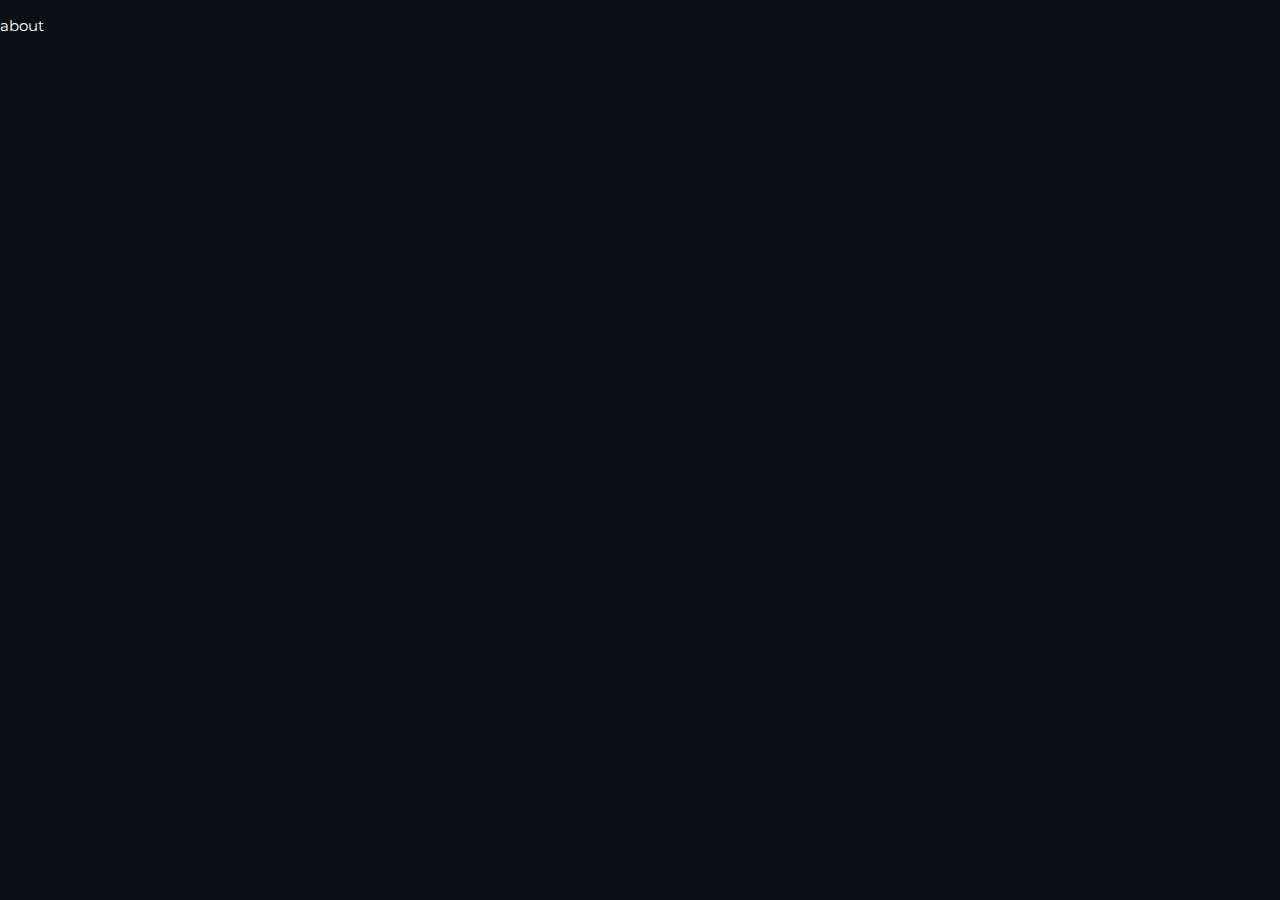
==== about.html @ 71d026ec "4 new webpages" ====
<!DOCTYPE html>
<html>
<head>
<title>Artifice</title>
<meta charset="UTF-8">
<meta name="viewport" content="width=device-width, initial-scale=1">
<link rel="stylesheet" href="web.css">
<link rel="stylesheet" href="https://fonts.googleapis.com/css?family=Montserrat">
<link rel="stylesheet" href="https://cdnjs.cloudflare.com/ajax/libs/font-awesome/4.7.0/css/font-awesome.min.css">
<style>
body, h1,h2,h3,h4,h5,h6 {font-family: "Montserrat", sans-serif}
.row-padding img {margin-bottom: 12px}
/* Add a left margin to the "page content" that matches the width of the sidebar (120px) */
#main {margin-left: 10vw}
/* Remove margins from "page content" on small screens */
@media only screen and (max-width: 600px) {#main {margin-left: 0}}
</style>
</head>

<body class="dark-blue">
    <p>about</p>
</body>
</html>
---- web.css ----
/* W3.CSS 4.15 December 2020 by Jan Egil and Borge Refsnes */
html {
    box-sizing:border-box
}

*, * :before, * :after {
    box-sizing: inherit
}
/* Extract from normalize.css by Nicolas Gallagher and Jonathan Neal git.io/normalize */

html {
    -ms-text-size-adjust: 100%;
    -webkit-text-size-adjust:100%
}

body {
    margin: 0
}

article, aside, details, figcaption, figure, footer, header, main, menu, nav, section {
    display:block
}

summary {
    display: list-item
}

audio, canvas, progress, video {
    display:inline-block
}

progress {
    vertical-align: baseline
}

audio:not([controls]) {
    display: none;
    height:0
}

[hidden], template {
    display: none
}

a {
    background-color:transparent
}

a:active, a:hover {
    outline-width: 0
}

abbr[title] {
    border-bottom: none;
    text-decoration: underline;
    text-decoration: underline dotted
}

b, strong {
    font-weight:bolder
}

dfn {
    font-style:italic
}

mark {
    background: #ff0;
    color: #000
}

small {
    font-size:80%
}

sub, sup {
    font-size: 75%;
    line-height: 0;
    position: relative;
    vertical-align: baseline
}

sub {
    bottom:-0.25em
}

sup {
    top:-0.5em
}

figure {
    margin:1em 40px
}

img {
    border-style: none
}

code, kbd, pre, samp {
    font-family: monospace, monospace;
    font-size:1em
}

hr {
    box-sizing: content-box;
    height: 0;
    overflow: visible
}

button, input, select, textarea, optgroup {
    font: inherit;
    margin:0
}

optgroup {
    font-weight: bold
}

button, input {
    overflow:visible
}

button, select {
    text-transform: none
}

button, [type=button], [type=reset], [type=submit] {
    -webkit-appearance: button
}

button::-moz-focus-inner, [type=button]::-moz-focus-inner, [type=reset]::-moz-focus-inner, [type=submit]::-moz-focus-inner {
    border-style: none;
    padding: 0
}

button:-moz-focusring, [type=button]:-moz-focusring, [type=reset]:-moz-focusring, [type=submit]:-moz-focusring {
    outline: 1px dotted ButtonText
}

fieldset {
    border: 1px solid #c0c0c0;
    margin: 0 2px;
    padding: .35em .625em .75em
}

legend {
    color: inherit;
    display: table;
    max-width: 100%;
    padding: 0;
    white-space:normal
}

textarea {
    overflow: auto
}

[type=checkbox], [type=radio] {
    padding: 0
}

[type=number]::-webkit-inner-spin-button, [type=number]::-webkit-outer-spin-button {
    height: auto
}

[type=search] {
    -webkit-appearance: textfield;
    outline-offset: -2px
}

[type=search]::-webkit-search-decoration {
    -webkit-appearance: none
}

::-webkit-file-upload-button {
    -webkit-appearance: button;
    font: inherit
}
/* End extract */

html, body {
    font-family: Verdana, sans-serif;
    font-size: 15px;
    line-height:1.5
}

html {
    overflow-x: hidden
}

h1 {
    font-size:36px
}

h2 {
    font-size:30px
}

h3 {
    font-size:24px
}

h4 {
    font-size:20px
}

h5 {
    font-size:18px
}

h6 {
    font-size: 16px
}

.serif {
    font-family:serif
}

.sans-serif {
    font-family:sans-serif
}

.cursive {
    font-family:cursive
}

.monospace {
    font-family: monospace
}

h1, h2, h3, h4, h5, h6 {
    font-family: "Segoe UI", Arial, sans-serif;
    font-weight: 400;
    margin:10px 0
}

.wide {
    letter-spacing: 4px
}

hr {
    border: 0;
    border-top: 1px solid #eee;
    margin: 20px 0
}

.image {
    max-width: 100%;
    height:auto
}

img {
    vertical-align:middle
}

a {
    color: inherit
}

.table, .table-all {
    border-collapse: collapse;
    border-spacing: 0;
    width: 100%;
    display:table
}

.table-all {
    border: 1px solid #ccc
}

.bordered tr, .table-all tr {
    border-bottom:1px solid #ddd
}

.striped tbody tr:nth-child(even) {
    background-color: #f1f1f1
}

.table-all tr:nth-child(odd) {
    background-color:#fff
}

.table-all tr:nth-child(even) {
    background-color: #f1f1f1
}

.hoverable tbody tr:hover, .ul.hoverable li:hover {
    background-color:#ccc
}

.centered tr th, .centered tr td {
    text-align: center
}

.table td, .table th, .table-all td, .table-all th {
    padding: 8px 8px;
    display: table-cell;
    text-align: left;
    vertical-align: top
}

.table th:first-child, .table td:first-child, .table-all th:first-child, .table-all td:first-child {
    padding-left: 16px
}

.btn, .button {
    border: none;
    display: inline-block;
    padding: 8px 16px;
    vertical-align: middle;
    overflow: hidden;
    text-decoration: none;
    color: inherit;
    background-color: inherit;
    text-align: center;
    cursor: pointer;
    white-space: nowrap
}

.btn:hover {
    box-shadow: 0 8px 16px 0 rgba(0, 0, 0, 0.2), 0 6px 20px 0 rgba(0, 0, 0, 0.19)
}

.btn, .button {
    -webkit-touch-callout: none;
    -webkit-user-select: none;
    -khtml-user-select: none;
    -moz-user-select: none;
    -ms-user-select: none;
    user-select: none
}

.disabled, .btn:disabled, .button:disabled {
    cursor: not-allowed;
    opacity:0.3
}

.disabled *, :disabled * {
    pointer-events: none
}

.btn.disabled:hover, .btn:disabled:hover {
    box-shadow: none
}

.badge, .tag {
    background-color: #000;
    color: #fff;
    display: inline-block;
    padding-left: 8px;
    padding-right: 8px;
    text-align:center
}

.badge {
    border-radius: 50%
}

.ul {
    list-style-type: none;
    padding: 0;
    margin:0
}

.ul li {
    padding: 8px 16px;
    border-bottom:1px solid #ddd
}

.ul li:last-child {
    border-bottom: none
}

.tooltip, .display-container {
    position:relative
}

.tooltip .text {
    display:none
}

.tooltip:hover .text {
    display: inline-block
}

.ripple:active {
    opacity:0.5
}

.ripple {
    transition: opacity 0s
}

.input {
    padding: 8px;
    display: block;
    border: none;
    border-bottom: 1px solid #ccc;
    width: 100%
}

.select {
    padding: 9px 0;
    width: 100%;
    border: none;
    border-bottom: 1px solid #ccc
}

.dropdown-click, .dropdown-hover {
    position: relative;
    display: inline-block;
    cursor: pointer
}

.dropdown-hover:hover .dropdown-content {
    display: block
}

.dropdown-hover:first-child, .dropdown-click:hover {
    background-color: #ccc;
    color: #000
}

.dropdown-hover:hover > .button:first-child, .dropdown-click:hover > .button:first-child {
    background-color: #ccc;
    color: #000
}

.dropdown-content {
    cursor: auto;
    color: #000;
    background-color: #fff;
    display: none;
    position: absolute;
    min-width: 160px;
    margin: 0;
    padding: 0;
    z-index: 1
}

.check, .radio {
    width: 24px;
    height: 24px;
    position: relative;
    top: 6px
}

.sidebar {
    height: 100%;
    width: 10%;
    background-color: #222;
    position: fixed !important;
    z-index: 1;
    overflow: hidden;
}

.bar-block .dropdown-hover, .bar-block .dropdown-click {
    width: 100%
}

.bar-block .dropdown-hover .dropdown-content, .bar-block .dropdown-click .dropdown-content {
    min-width: 100%
}

.bar-block .dropdown-hover .button, .bar-block .dropdown-click .button {
    width: 100%;
    text-align: left;
    padding: 0px 16px
}

.main, #main {
    transition: margin-left .4s
}

.modal {
    z-index: 3;
    display: none;
    padding-top: 100px;
    position: fixed;
    left: 0;
    top: 0;
    width: 100%;
    height: 100%;
    overflow: auto;
    background-color: rgb(0, 0, 0);
    background-color: rgba(0, 0, 0, 0.4)
}

.modal-content {
    margin: auto;
    background-color: #fff;
    position: relative;
    padding: 0;
    outline: 0;
    width: 600px
}

.bar {
    width: 100%;
    overflow:hidden
}

.center .bar {
    display: inline-block;
    width: auto
}

.bar .bar-item {
    padding: 8px 16px;
    float: left;
    width: auto;
    border: none;
    display: block;
    outline: 0
}

.bar .dropdown-hover, .bar .dropdown-click {
    position: static;
    float: left
}

.bar .button {
    white-space: normal
}

.bar-block .bar-item {
    width: 100%;
    display: block;
    padding: 0px 16px;
    text-align: left;
    border: none;
    white-space: normal;
    float: none;
    outline: 0
}

.bar-block.center .bar-item {
    text-align:center
}

.block {
    display: block;
    width: 100%
}

.responsive {
    display: block;
    overflow-x: auto
}

.container:after, .container:before, .panel:after, .panel:before, .row:after, .row:before, .row-padding:after, .row-padding:before, .cell-row:before, .cell-row:after, .clear:after, .clear:before, .bar:before, .bar:after {
    content: "";
    display: table;
    clear: both
}

.col, .half, .third, .twothird, .threequarter, .quarter {
    float: left;
    width: 100%
}

.col.s1 {
    width:8.33333%
}

.col.s2 {
    width:16.66666%
}

.col.s3 {
    width:24.99999%
}

.col.s4 {
    width: 33.33333%
}

.col.s5 {
    width:41.66666%
}

.col.s6 {
    width:49.99999%
}

.col.s7 {
    width:58.33333%
}

.col.s8 {
    width: 66.66666%
}

.col.s9 {
    width:74.99999%
}

.col.s10 {
    width:83.33333%
}

.col.s11 {
    width:91.66666%
}

.col.s12 {
    width: 99.99999%
}

@media (min-width: 601px) {
    .col.m1 {
        width:8.33333%
    }

    .col.m2 {
        width:16.66666%
    }

    .col.m3, .quarter {
        width:24.99999%
    }

    .col.m4, .third {
        width: 33.33333%
    }

    .col.m5 {
        width:41.66666%
    }

    .col.m6, .half {
        width:49.99999%
    }

    .col.m7 {
        width:58.33333%
    }

    .col.m8, .twothird {
        width: 66.66666%
    }

    .col.m9, .threequarter {
        width:74.99999%
    }

    .col.m10 {
        width:83.33333%
    }

    .col.m11 {
        width:91.66666%
    }

    .col.m12 {
        width: 99.99999%
    }
}

@media (min-width: 993px) {
    .col.l1 {
        width:8.33333%
    }

    .col.l2 {
        width:16.66666%
    }

    .col.l3 {
        width:24.99999%
    }

    .col.l4 {
        width: 33.33333%
    }

    .col.l5 {
        width:41.66666%
    }

    .col.l6 {
        width:49.99999%
    }

    .col.l7 {
        width:58.33333%
    }

    .col.l8 {
        width: 66.66666%
    }

    .col.l9 {
        width:74.99999%
    }

    .col.l10 {
        width:83.33333%
    }

    .col.l11 {
        width:91.66666%
    }

    .col.l12 {
        width: 99.99999%
    }
}

.rest {
    overflow:hidden
}

.stretch {
    margin-left: -16px;
    margin-right: -16px
}

.content, .auto {
    margin-left: auto;
    margin-right:auto
}

.content {
    max-width:980px
}

.auto {
    max-width: 1140px
}

.cell-row {
    display: table;
    width:100%
}

.cell {
    display: table-cell
}

.cell-top {
    vertical-align:top
}

.cell-middle {
    vertical-align:middle
}

.cell-bottom {
    vertical-align: bottom
}

.hide {
    display:none !important
}

.show-block, .show {
    display:block !important
}

.show-inline-block {
    display: inline-block !important
}

@media (max-width: 1205px) {
    .auto {
        max-width: 95%
    }
}

@media (max-width: 600px) {
    .modal-content {
        margin: 0 10px;
        width:auto !important
    }

    .modal {
        padding-top: 30px
    }

    .dropdown-hover.mobile .dropdown-content, .dropdown-click.mobile .dropdown-content {
        position: relative
    }

    .hide-small {
        display:none !important
    }

    .mobile {
        display: block;
        width:100% !important
    }

    .bar-item.mobile, .dropdown-hover.mobile, .dropdown-click.mobile {
        text-align: center
    }

    .dropdown-hover.mobile, .dropdown-hover.mobile .btn, .dropdown-hover.mobile .button, .dropdown-click.mobile, .dropdown-click.mobile .btn, .dropdown-click.mobile .button {
        width: 100%
    }
}

@media (max-width: 768px) {
    .modal-content {
        width:500px
    }

    .modal {
        padding-top: 50px
    }
}

@media (min-width: 993px) {
    .modal-content {
        width:900px
    }

    .hide-large {
        display:none !important
    }

    .sidebar.collapse {
        display: block !important
    }
}

@media (max-width: 992px) and(min-width: 601px) {
    .hide-medium {
        display: none !important
    }
}

@media (max-width: 992px) {
    .sidebar.collapse {
        display:none
    }

    .main {
        margin-left: 0;
        margin-right:0
    }

    .auto {
        max-width: 100%
    }
}

.top, .bottom {
    position: fixed;
    width: 100%;
    z-index:1
}

.top {
    top:0
}

.bottom {
    bottom: 0
}

.overlay {
    position: fixed;
    display: none;
    width: 100%;
    height: 100%;
    top: 0;
    left: 0;
    right: 0;
    bottom: 0;
    background-color: rgba(0, 0, 0, 0.5);
    z-index: 2
}

.display-topleft {
    position: absolute;
    left: 0;
    top:0
}

.display-topright {
    position: absolute;
    right: 0;
    top: 0
}

.display-bottomleft {
    position: absolute;
    left: 0;
    bottom:0
}

.display-bottomright {
    position: absolute;
    right: 0;
    bottom: 0
}

.display-middle {
    position: absolute;
    top: 50%;
    left: 50%;
    transform: translate(-50%, -50%);
    -ms-transform: translate(-50%, -50%)
}

.display-left {
    position: absolute;
    top: 50%;
    left: 0%;
    transform: translate(0%, -50%);
    -ms-transform: translate(-0%, -50%)
}

.display-right {
    position: absolute;
    top: 50%;
    right: 0%;
    transform: translate(0%, -50%);
    -ms-transform: translate(0%, -50%)
}

.display-topmiddle {
    position: absolute;
    left: 50%;
    top: 0;
    transform: translate(-50%, 0%);
    -ms-transform: translate(-50%, 0%)
}

.display-bottommiddle {
    position: absolute;
    left: 50%;
    bottom: 0;
    transform: translate(-50%, 0%);
    -ms-transform: translate(-50%, 0%)
}

.display-container:hover .display-hover {
    display:block
}

.display-container:hover span.display-hover {
    display:inline-block
}

.display-hover {
    display: none
}

.display-position {
    position: absolute
}

.circle {
    border-radius: 50%
}

.round-small {
    border-radius:2px
}

.round, .round-medium {
    border-radius:4px
}

.round-large {
    border-radius:8px
}

.round-xlarge {
    border-radius:16px
}

.round-xxlarge {
    border-radius: 32px
}

.row-padding, .row-padding > .half, .row-padding > .third, .row-padding > .twothird, .row-padding > .threequarter, .row-padding > .quarter, .row-padding > .col {
    padding: 0 8px
}

.container, .panel {
    padding:0.01em 0px
}

.panel {
    margin-top: 16px;
    margin-bottom: 16px
}

.code, .codespan {
    font-family: Consolas, "courier new";
    font-size: 16px
}

.code {
    width: auto;
    background-color: #fff;
    padding: 8px 12px;
    border-left: 4px solid #4CAF50;
    word-wrap: break-word
}

.codespan {
    color: crimson;
    background-color: #f1f1f1;
    padding-left: 4px;
    padding-right: 4px;
    font-size: 110%
}

.card, .card-2 {
    box-shadow: 0 2px 5px 0 rgba(0, 0, 0, 0.16), 0 2px 10px 0 rgba(0, 0, 0, 0.12)
}

.card-4, .hover-shadow:hover {
    box-shadow: 0 4px 10px 0 rgba(0, 0, 0, 0.2), 0 4px 20px 0 rgba(0, 0, 0, 0.19)
}

.spin {
    animation:w3-spin 2s infinite linear
}

@keyframes w3-spin {
    0% {
        transform:rotate(0deg)
    }

    100% {
        transform: rotate(359deg)
    }
}

.animate-fading {
    animation:fading 10s infinite
}

@keyframes fading {
    0% {
        opacity:0
    }

    50% {
        opacity:1
    }

    100% {
        opacity: 0
    }
}

.animate-opacity {
    animation:opac 0.8s
}

@keyframes opac {
    from {
        opacity:0
    }

    to {
        opacity: 1
    }
}

.animate-top {
    position: relative;
    animation:animatetop 0.4s
}

@keyframes animatetop {
    from {
        top: -300px;
        opacity:0
    }

    to {
        top: 0;
        opacity: 1
    }
}

.animate-left {
    position: relative;
    animation:animateleft 0.4s
}

@keyframes animateleft {
    from {
        left: -300px;
        opacity:0
    }

    to {
        left: 0;
        opacity: 1
    }
}

.animate-right {
    position: relative;
    animation:animateright 0.4s
}

@keyframes animateright {
    from {
        right: -300px;
        opacity:0
    }

    to {
        right: 0;
        opacity: 1
    }
}

.animate-bottom {
    position: relative;
    animation:animatebottom 0.4s
}

@keyframes animatebottom {
    from {
        bottom: -300px;
        opacity:0
    }

    to {
        bottom: 0;
        opacity: 1
    }
}

.animate-zoom {
    animation:animatezoom 0.6s
}

@keyframes animatezoom {
    from {
        transform:scale(0)
    }

    to {
        transform: scale(1)
    }
}

.animate-input {
    transition:width 0.4s ease-in-out
}

.animate-input:focus {
    width: 100% !important
}

.opacity, .hover-opacity:hover {
    opacity:0.60
}

.opacity-off, .hover-opacity-off:hover {
    opacity: 1
}

.opacity-max {
    opacity:0.25
}

.opacity-min {
    opacity: 0.75
}

.greyscale-max, .grayscale-max, .hover-greyscale:hover, .hover-grayscale:hover {
    filter: grayscale(100%)
}

.greyscale, .grayscale {
    filter:grayscale(75%)
}

.greyscale-min, .grayscale-min {
    filter: grayscale(50%)
}

.sepia {
    filter:sepia(75%)
}

.sepia-max, .hover-sepia:hover {
    filter:sepia(100%)
}

.sepia-min {
    filter: sepia(50%)
}

.tiny {
    font-size:10px !important
}

.small {
    font-size:12px !important
}

.medium {
    font-size:15px !important
}

.large {
    font-size: 18px !important
}

.xlarge {
    font-size:24px !important
}

.xxlarge {
    font-size:36px !important
}

.xxxlarge {
    font-size:48px !important
}

.jumbo {
    font-size: 9vw !important;
}

.left-align {
    text-align:left !important
}

.right-align {
    text-align:right !important
}

.justify {
    text-align:justify !important
}

.center {
    text-align: center !important
}

.border-0 {
    border:0 !important
}

.border {
    border: 1px solid #ccc !important
}

.border-top {
    border-top:1px solid #ccc !important
}

.border-bottom {
    border-bottom: 1px solid #ccc !important
}

.border-left {
    border-left:1px solid #ccc !important
}

.border-right {
    border-right: 1px solid #ccc !important
}

.topbar {
    border-top:6px solid #ccc !important
}

.bottombar {
    border-bottom: 6px solid #ccc !important
}

.leftbar {
    border-left:6px solid #ccc !important
}

.rightbar {
    border-right: 6px solid #ccc !important
}

.section, .code {
    margin-top: 16px !important;
    margin-bottom: 16px !important
}

.margin {
    margin:16px !important
}

.margin-top {
    margin-top:16px !important
}

.margin-bottom {
    margin-bottom: 16px !important
}

.margin-left {
    margin-left:16px !important
}

.margin-right {
    margin-right: 16px !important
}

.padding-small {
    padding:4px 8px !important
}

.padding {
    padding:8px 16px !important
}

.padding-large {
    padding: 12px 24px !important
}

.padding-16 {
    padding-top: 16px !important;
    padding-bottom:16px !important
}

.padding-24 {
    padding-top: 24px !important;
    padding-bottom: 24px !important
}

.padding-32 {
    padding-top: 32px !important;
    padding-bottom:32px !important
}

.padding-48 {
    padding-top: 48px !important;
    padding-bottom: 48px !important
}

.padding-64 {
    padding-top: 64px !important;
    padding-bottom: 64px !important
}

.padding-top-64 {
    padding-top:64px !important
}

.padding-top-48 {
    padding-top: 48px !important
}

.padding-top-32 {
    padding-top:32px !important
}

.padding-top-24 {
    padding-top: 24px !important
}

.left {
    float:left !important
}

.right {
    float: right !important
}

.button:hover {
    color: #000 !important;
    background-color: #ccc !important
}

.transparent, .hover-none:hover {
    background-color: transparent !important
}

.hover-none:hover {
    box-shadow: none !important
}
/* Colors */

.amber, .hover-amber:hover {
    color: #000 !important;
    background-color: #ffc107 !important
}

.aqua, .hover-aqua:hover {
    color: #000 !important;
    background-color: #00ffff !important
}

.blue, .hover-blue:hover {
    color: #fff !important;
    background-color: #2196F3 !important
}

.light-blue, .hover-light-blue:hover {
    color: #000 !important;
    background-color: #87CEEB !important
}

.brown, .hover-brown:hover {
    color: #fff !important;
    background-color: #795548 !important
}

.cyan, .hover-cyan:hover {
    color: #000 !important;
    background-color: #00bcd4 !important
}

.blue-grey, .hover-blue-grey:hover, .blue-gray, .hover-blue-gray:hover {
    color: #fff !important;
    background-color: #607d8b !important
}

.green, .hover-green:hover {
    color: #fff !important;
    background-color: #4CAF50 !important
}

.light-green, .hover-light-green:hover {
    color: #000 !important;
    background-color: #8bc34a !important
}

.indigo, .hover-indigo:hover {
    color: #fff !important;
    background-color: #3f51b5 !important
}

.khaki, .hover-khaki:hover {
    color: #000 !important;
    background-color: #f0e68c !important
}

.lime, .hover-lime:hover {
    color: #000 !important;
    background-color: #cddc39 !important
}

.orange, .hover-orange:hover {
    color: #000 !important;
    background-color: #ff9800 !important
}

.deep-orange, .hover-deep-orange:hover {
    color: #fff !important;
    background-color: #ff5722 !important
}

.pink, .hover-pink:hover {
    color: #fff !important;
    background-color: #e91e63 !important
}

.purple, .hover-purple:hover {
    color: #fff !important;
    background-color: #9c27b0 !important
}

.deep-purple, .hover-deep-purple:hover {
    color: #fff !important;
    background-color: #673ab7 !important
}

.red, .hover-red:hover {
    color: #fff !important;
    background-color: #f44336 !important
}

.sand, .hover-sand:hover {
    color: #000 !important;
    background-color: #fdf5e6 !important
}

.teal, .hover-teal:hover {
    color: #fff !important;
    background-color: #009688 !important
}

.yellow, .hover-yellow:hover {
    color: #000 !important;
    background-color: #ffeb3b !important
}

.white, .hover-white:hover {
    color: #000 !important;
    background-color: #fff !important
}

.dark-blue {
    color: #fff;
    background-color: #0a0f15;
}

.black, .hover-black:hover {
    color: #fff !important;
    background-color: #000 !important
}

.grey, .hover-grey:hover, .gray, .hover-gray:hover {
    color: #000 !important;
    background-color: #9e9e9e !important
}

.light-grey, .hover-light-grey:hover, .light-gray, .hover-light-gray:hover {
    color: #000 !important;
    background-color: #f1f1f1 !important
}

.dark-grey, .hover-dark-grey:hover, .dark-gray, .hover-dark-gray:hover {
    color: #fff !important;
    background-color: #616161 !important
}

.pale-red, .hover-pale-red:hover {
    color: #000 !important;
    background-color: #ffdddd !important
}

.pale-green, .hover-pale-green:hover {
    color: #000 !important;
    background-color: #ddffdd !important
}

.pale-yellow, .hover-pale-yellow:hover {
    color: #000 !important;
    background-color: #ffffcc !important
}

.pale-blue, .hover-pale-blue:hover {
    color: #000 !important;
    background-color: #ddffff !important
}

.text-amber, .hover-text-amber:hover {
    color: #ffc107 !important
}

.text-aqua, .hover-text-aqua:hover {
    color: #00ffff !important
}

.text-blue, .hover-text-blue:hover {
    color: #2196F3 !important
}

.text-light-blue, .hover-text-light-blue:hover {
    color: #87CEEB !important
}

.text-brown, .hover-text-brown:hover {
    color: #795548 !important
}

.text-cyan, .hover-text-cyan:hover {
    color: #00bcd4 !important
}

.text-blue-grey, .hover-text-blue-grey:hover, .text-blue-gray, .hover-text-blue-gray:hover {
    color: #607d8b !important
}

.text-green, .hover-text-green:hover {
    color: #4CAF50 !important
}

.text-light-green, .hover-text-light-green:hover {
    color: #8bc34a !important
}

.text-indigo, .hover-text-indigo:hover {
    color: #3f51b5 !important
}

.text-khaki, .hover-text-khaki:hover {
    color: #b4aa50 !important
}

.text-lime, .hover-text-lime:hover {
    color: #cddc39 !important
}

.text-orange, .hover-text-orange:hover {
    color: #ff9800 !important
}

.text-deep-orange, .hover-text-deep-orange:hover {
    color: #ff5722 !important
}

.text-pink, .hover-text-pink:hover {
    color: #e91e63 !important
}

.text-purple, .hover-text-purple:hover {
    color: #9c27b0 !important
}

.text-deep-purple, .hover-text-deep-purple:hover {
    color: #673ab7 !important
}

.text-red, .hover-text-red:hover {
    color: #f44336 !important
}

.text-sand, .hover-text-sand:hover {
    color: #fdf5e6 !important
}

.text-teal, .hover-text-teal:hover {
    color: #009688 !important
}

.text-yellow, .hover-text-yellow:hover {
    color: #d2be0e !important
}

.text-white, .hover-text-white:hover {
    color: #fff !important
}

.text-black, .hover-text-black:hover {
    color: #000 !important
}

.text-grey, .hover-text-grey:hover, .text-gray, .hover-text-gray:hover {
    color: #757575 !important
}

.text-light-grey, .hover-text-light-grey:hover, .text-light-gray, .hover-text-light-gray:hover {
    color: #f1f1f1 !important
}

.text-dark-grey, .hover-text-dark-grey:hover, .text-dark-gray, .hover-text-dark-gray:hover {
    color: #3a3a3a !important
}

.border-amber, .hover-border-amber:hover {
    border-color: #ffc107 !important
}

.border-aqua, .hover-border-aqua:hover {
    border-color: #00ffff !important
}

.border-blue, .hover-border-blue:hover {
    border-color: #2196F3 !important
}

.border-light-blue, .hover-border-light-blue:hover {
    border-color: #87CEEB !important
}

.border-brown, .hover-border-brown:hover {
    border-color: #795548 !important
}

.border-cyan, .hover-border-cyan:hover {
    border-color: #00bcd4 !important
}

.border-blue-grey, .hover-border-blue-grey:hover, .border-blue-gray, .hover-border-blue-gray:hover {
    border-color: #607d8b !important
}

.border-green, .hover-border-green:hover {
    border-color: #4CAF50 !important
}

.border-light-green, .hover-border-light-green:hover {
    border-color: #8bc34a !important
}

.border-indigo, .hover-border-indigo:hover {
    border-color: #3f51b5 !important
}

.border-khaki, .hover-border-khaki:hover {
    border-color: #f0e68c !important
}

.border-lime, .hover-border-lime:hover {
    border-color: #cddc39 !important
}

.border-orange, .hover-border-orange:hover {
    border-color: #ff9800 !important
}

.border-deep-orange, .hover-border-deep-orange:hover {
    border-color: #ff5722 !important
}

.border-pink, .hover-border-pink:hover {
    border-color: #e91e63 !important
}

.border-purple, .hover-border-purple:hover {
    border-color: #9c27b0 !important
}

.border-deep-purple, .hover-border-deep-purple:hover {
    border-color: #673ab7 !important
}

.border-red, .hover-border-red:hover {
    border-color: #f44336 !important
}

.border-sand, .hover-border-sand:hover {
    border-color: #fdf5e6 !important
}

.border-teal, .hover-border-teal:hover {
    border-color: #009688 !important
}

.border-yellow, .hover-border-yellow:hover {
    border-color: #ffeb3b !important
}

.border-white, .hover-border-white:hover {
    border-color: #fff !important
}

.border-black, .hover-border-black:hover {
    border-color: #000 !important
}

.border-grey, .hover-border-grey:hover, .border-gray, .hover-border-gray:hover {
    border-color: #9e9e9e !important
}

.border-light-grey, .hover-border-light-grey:hover, .border-light-gray, .hover-border-light-gray:hover {
    border-color: #f1f1f1 !important
}

.border-dark-grey, .hover-border-dark-grey:hover, .border-dark-gray, .hover-border-dark-gray:hover {
    border-color: #616161 !important
}

.border-pale-red, .hover-border-pale-red:hover {
    border-color:#ffe7e7 !important
}

.border-pale-green, .hover-border-pale-green:hover {
    border-color: #e7ffe7 !important
}

.border-pale-yellow, .hover-border-pale-yellow:hover {
    border-color:#ffffcc !important
}

.border-pale-blue, .hover-border-pale-blue:hover {
    border-color: #e7ffff !important
}
spline-viewer {
    width: 100vw;
    position: relative;
}

.vertical-title{
    color: #3a3a3a;
    text-transform: uppercase;
    writing-mode: vertical-rl;
    letter-spacing: 5px;
    margin: auto;
    font-size: 5vw;
}

.vertical-center {
    position: absolute;
    top: 50%;
    transform: translateY(-50%);
}

.ribbon-topleft {
    width: 0; 
    height: 0; 
    position: fixed;
    border-left: 10vw solid transparent;
    border-right: 10vw solid transparent;
    border-top: 10vw solid black;
    transform: translateX(-50%);
}

.ribbon-bottomright {
    width: 0; 
    height: 0; 
    position: fixed;
    border-left: 10vw solid transparent;
    border-right: 10vw solid transparent;
    border-bottom: 10vw solid black;
    position: fixed;
    bottom: 0;
    right: 0;
    transform: translateX(50%);
    z-index: 1;
}

.circle-button {
    position: absolute;
    border-radius: 50%;
    height: 8.5vw;
    width: 8.5vw;
    z-index: 1;
    background: transparent;
    border: transparent;
    font-size: 0;
}

.hang-loose {
    top: 40%;
    right: 21%;
}

.contact {
    top: 12%;
    right: 29.5%;
}

.portfolio {
    top: 1.5%;
    right: 46%;
}

.about {
    top: 12%;
    right: 62%;
}

.social {
    top: 40%;
    right: 70.1%;
}








.noselect {
    -webkit-touch-callout: none; /* iOS Safari */
      -webkit-user-select: none; /* Safari */
       -khtml-user-select: none; /* Konqueror HTML */
         -moz-user-select: none; /* Old versions of Firefox */
          -ms-user-select: none; /* Internet Explorer/Edge */
              user-select: none; /* Non-prefixed version, currently
                                    supported by Chrome, Edge, Opera and Firefox */
}

::-webkit-scrollbar{
	width: 3px;
}

::-webkit-scrollbar-track-piece {
    background: #232323;
}

::-webkit-scrollbar-thumb {
    background: #575757;
}
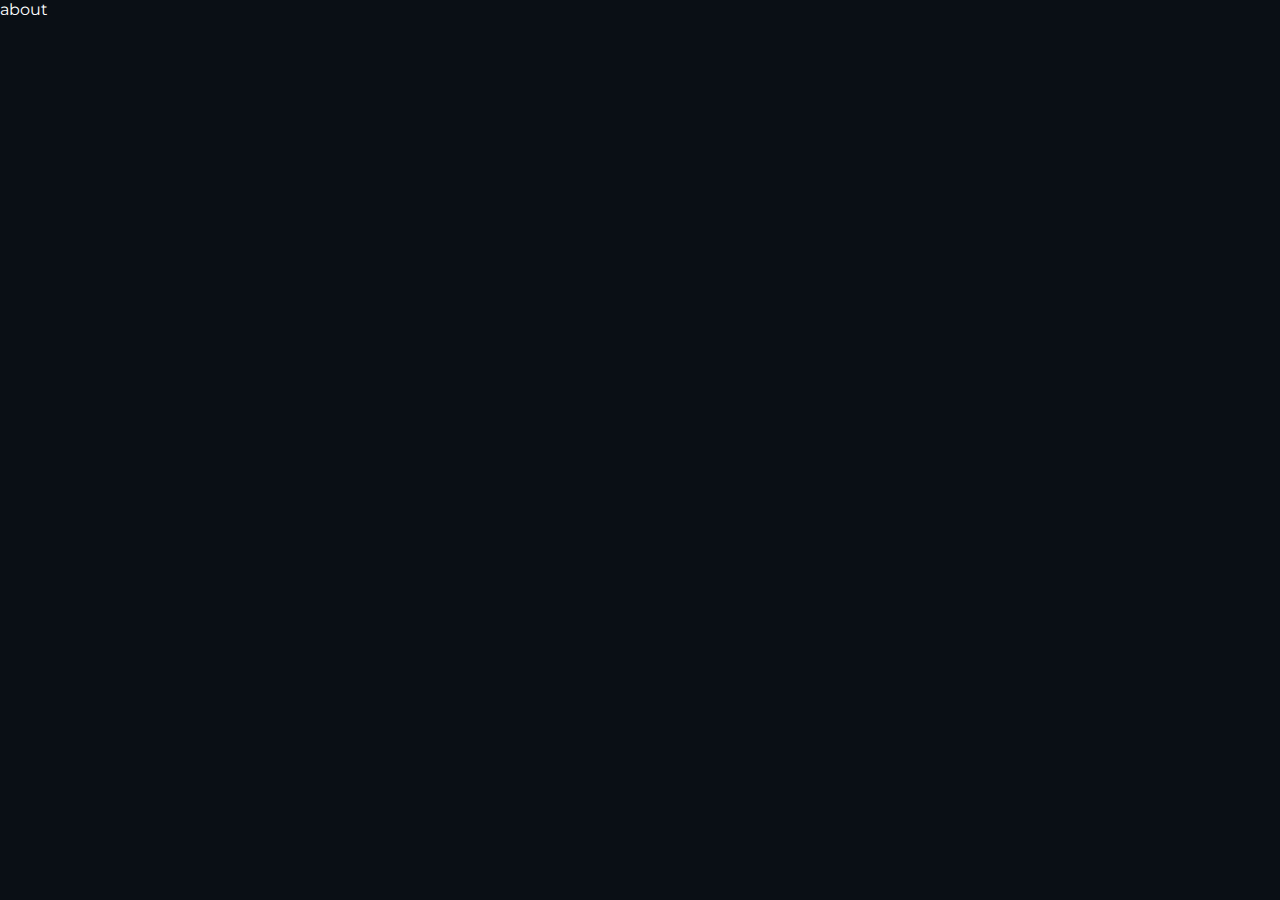
==== commit d07cdc85: "css cleanup, ascii contact page" ====
--- a/about.html
+++ b/about.html
@@ -9,11 +9,8 @@
 <link rel="stylesheet" href="https://cdnjs.cloudflare.com/ajax/libs/font-awesome/4.7.0/css/font-awesome.min.css">
 <style>
 body, h1,h2,h3,h4,h5,h6 {font-family: "Montserrat", sans-serif}
-.row-padding img {margin-bottom: 12px}
 /* Add a left margin to the "page content" that matches the width of the sidebar (120px) */
 #main {margin-left: 10vw}
-/* Remove margins from "page content" on small screens */
-@media only screen and (max-width: 600px) {#main {margin-left: 0}}
 </style>
 </head>
 
--- a/web.css
+++ b/web.css
@@ -1,448 +1,23 @@
-/* W3.CSS 4.15 December 2020 by Jan Egil and Borge Refsnes */
-html {
-    box-sizing:border-box
-}
-
-*, * :before, * :after {
-    box-sizing: inherit
-}
-/* Extract from normalize.css by Nicolas Gallagher and Jonathan Neal git.io/normalize */
-
-html {
-    -ms-text-size-adjust: 100%;
-    -webkit-text-size-adjust:100%
-}
-
 body {
-    margin: 0
-}
-
-article, aside, details, figcaption, figure, footer, header, main, menu, nav, section {
-    display:block
-}
-
-summary {
-    display: list-item
-}
-
-audio, canvas, progress, video {
-    display:inline-block
-}
-
-progress {
-    vertical-align: baseline
-}
-
-audio:not([controls]) {
-    display: none;
-    height:0
-}
-
-[hidden], template {
-    display: none
+    margin: 0;
+}
+
+p {
+    margin: 0;
 }
 
 a {
-    background-color:transparent
-}
-
-a:active, a:hover {
-    outline-width: 0
-}
-
-abbr[title] {
-    border-bottom: none;
-    text-decoration: underline;
-    text-decoration: underline dotted
-}
-
-b, strong {
-    font-weight:bolder
-}
-
-dfn {
-    font-style:italic
-}
-
-mark {
-    background: #ff0;
-    color: #000
-}
-
-small {
-    font-size:80%
-}
-
-sub, sup {
-    font-size: 75%;
-    line-height: 0;
-    position: relative;
-    vertical-align: baseline
-}
-
-sub {
-    bottom:-0.25em
-}
-
-sup {
-    top:-0.5em
-}
-
-figure {
-    margin:1em 40px
-}
-
-img {
-    border-style: none
-}
-
-code, kbd, pre, samp {
-    font-family: monospace, monospace;
-    font-size:1em
-}
-
-hr {
-    box-sizing: content-box;
-    height: 0;
-    overflow: visible
-}
-
-button, input, select, textarea, optgroup {
-    font: inherit;
-    margin:0
-}
-
-optgroup {
-    font-weight: bold
-}
-
-button, input {
-    overflow:visible
-}
-
-button, select {
-    text-transform: none
-}
-
-button, [type=button], [type=reset], [type=submit] {
-    -webkit-appearance: button
-}
-
-button::-moz-focus-inner, [type=button]::-moz-focus-inner, [type=reset]::-moz-focus-inner, [type=submit]::-moz-focus-inner {
-    border-style: none;
-    padding: 0
-}
-
-button:-moz-focusring, [type=button]:-moz-focusring, [type=reset]:-moz-focusring, [type=submit]:-moz-focusring {
-    outline: 1px dotted ButtonText
-}
-
-fieldset {
-    border: 1px solid #c0c0c0;
-    margin: 0 2px;
-    padding: .35em .625em .75em
-}
-
-legend {
     color: inherit;
-    display: table;
-    max-width: 100%;
-    padding: 0;
-    white-space:normal
-}
-
-textarea {
-    overflow: auto
-}
-
-[type=checkbox], [type=radio] {
-    padding: 0
-}
-
-[type=number]::-webkit-inner-spin-button, [type=number]::-webkit-outer-spin-button {
-    height: auto
-}
-
-[type=search] {
-    -webkit-appearance: textfield;
-    outline-offset: -2px
-}
-
-[type=search]::-webkit-search-decoration {
-    -webkit-appearance: none
-}
-
-::-webkit-file-upload-button {
-    -webkit-appearance: button;
-    font: inherit
-}
-/* End extract */
-
-html, body {
-    font-family: Verdana, sans-serif;
-    font-size: 15px;
-    line-height:1.5
-}
-
-html {
-    overflow-x: hidden
-}
-
-h1 {
-    font-size:36px
-}
-
-h2 {
-    font-size:30px
-}
-
-h3 {
-    font-size:24px
-}
-
-h4 {
-    font-size:20px
-}
-
-h5 {
-    font-size:18px
-}
-
-h6 {
-    font-size: 16px
-}
-
-.serif {
-    font-family:serif
-}
-
-.sans-serif {
-    font-family:sans-serif
-}
-
-.cursive {
-    font-family:cursive
-}
-
-.monospace {
-    font-family: monospace
-}
-
-h1, h2, h3, h4, h5, h6 {
-    font-family: "Segoe UI", Arial, sans-serif;
-    font-weight: 400;
-    margin:10px 0
-}
-
-.wide {
-    letter-spacing: 4px
-}
-
-hr {
-    border: 0;
-    border-top: 1px solid #eee;
-    margin: 20px 0
-}
-
-.image {
-    max-width: 100%;
-    height:auto
-}
-
-img {
-    vertical-align:middle
-}
-
-a {
-    color: inherit
-}
-
-.table, .table-all {
-    border-collapse: collapse;
-    border-spacing: 0;
-    width: 100%;
-    display:table
-}
-
-.table-all {
-    border: 1px solid #ccc
-}
-
-.bordered tr, .table-all tr {
-    border-bottom:1px solid #ddd
-}
-
-.striped tbody tr:nth-child(even) {
-    background-color: #f1f1f1
-}
-
-.table-all tr:nth-child(odd) {
-    background-color:#fff
-}
-
-.table-all tr:nth-child(even) {
-    background-color: #f1f1f1
-}
-
-.hoverable tbody tr:hover, .ul.hoverable li:hover {
-    background-color:#ccc
-}
-
-.centered tr th, .centered tr td {
-    text-align: center
-}
-
-.table td, .table th, .table-all td, .table-all th {
-    padding: 8px 8px;
-    display: table-cell;
-    text-align: left;
-    vertical-align: top
-}
-
-.table th:first-child, .table td:first-child, .table-all th:first-child, .table-all td:first-child {
-    padding-left: 16px
-}
-
-.btn, .button {
-    border: none;
-    display: inline-block;
-    padding: 8px 16px;
-    vertical-align: middle;
-    overflow: hidden;
     text-decoration: none;
-    color: inherit;
-    background-color: inherit;
-    text-align: center;
-    cursor: pointer;
-    white-space: nowrap
-}
-
-.btn:hover {
-    box-shadow: 0 8px 16px 0 rgba(0, 0, 0, 0.2), 0 6px 20px 0 rgba(0, 0, 0, 0.19)
-}
-
-.btn, .button {
-    -webkit-touch-callout: none;
-    -webkit-user-select: none;
-    -khtml-user-select: none;
-    -moz-user-select: none;
-    -ms-user-select: none;
-    user-select: none
-}
-
-.disabled, .btn:disabled, .button:disabled {
-    cursor: not-allowed;
-    opacity:0.3
-}
-
-.disabled *, :disabled * {
-    pointer-events: none
-}
-
-.btn.disabled:hover, .btn:disabled:hover {
-    box-shadow: none
-}
-
-.badge, .tag {
-    background-color: #000;
-    color: #fff;
-    display: inline-block;
-    padding-left: 8px;
-    padding-right: 8px;
-    text-align:center
-}
-
-.badge {
-    border-radius: 50%
-}
-
-.ul {
-    list-style-type: none;
-    padding: 0;
-    margin:0
-}
-
-.ul li {
-    padding: 8px 16px;
-    border-bottom:1px solid #ddd
-}
-
-.ul li:last-child {
-    border-bottom: none
-}
-
-.tooltip, .display-container {
-    position:relative
-}
-
-.tooltip .text {
-    display:none
-}
-
-.tooltip:hover .text {
-    display: inline-block
-}
-
-.ripple:active {
-    opacity:0.5
-}
-
-.ripple {
-    transition: opacity 0s
-}
-
-.input {
-    padding: 8px;
-    display: block;
-    border: none;
-    border-bottom: 1px solid #ccc;
-    width: 100%
-}
-
-.select {
-    padding: 9px 0;
-    width: 100%;
-    border: none;
-    border-bottom: 1px solid #ccc
-}
-
-.dropdown-click, .dropdown-hover {
-    position: relative;
-    display: inline-block;
-    cursor: pointer
-}
-
-.dropdown-hover:hover .dropdown-content {
-    display: block
-}
-
-.dropdown-hover:first-child, .dropdown-click:hover {
-    background-color: #ccc;
-    color: #000
-}
-
-.dropdown-hover:hover > .button:first-child, .dropdown-click:hover > .button:first-child {
-    background-color: #ccc;
-    color: #000
-}
-
-.dropdown-content {
-    cursor: auto;
-    color: #000;
-    background-color: #fff;
-    display: none;
-    position: absolute;
-    min-width: 160px;
-    margin: 0;
-    padding: 0;
-    z-index: 1
-}
-
-.check, .radio {
-    width: 24px;
-    height: 24px;
-    position: relative;
-    top: 6px
+}
+
+pre {
+    margin: 0;
+}
+
+.bottom {
+    position: absolute;
+    bottom: 0vh;
 }
 
 .sidebar {
@@ -454,373 +29,24 @@
     overflow: hidden;
 }
 
-.bar-block .dropdown-hover, .bar-block .dropdown-click {
-    width: 100%
-}
-
-.bar-block .dropdown-hover .dropdown-content, .bar-block .dropdown-click .dropdown-content {
-    min-width: 100%
-}
-
-.bar-block .dropdown-hover .button, .bar-block .dropdown-click .button {
-    width: 100%;
-    text-align: left;
-    padding: 0px 16px
-}
-
-.main, #main {
-    transition: margin-left .4s
-}
-
-.modal {
-    z-index: 3;
-    display: none;
-    padding-top: 100px;
-    position: fixed;
-    left: 0;
-    top: 0;
-    width: 100%;
-    height: 100%;
-    overflow: auto;
-    background-color: rgb(0, 0, 0);
-    background-color: rgba(0, 0, 0, 0.4)
-}
-
-.modal-content {
-    margin: auto;
-    background-color: #fff;
-    position: relative;
-    padding: 0;
-    outline: 0;
-    width: 600px
-}
-
-.bar {
-    width: 100%;
-    overflow:hidden
-}
-
 .center .bar {
     display: inline-block;
     width: auto
 }
 
-.bar .bar-item {
-    padding: 8px 16px;
-    float: left;
-    width: auto;
-    border: none;
-    display: block;
-    outline: 0
-}
-
-.bar .dropdown-hover, .bar .dropdown-click {
-    position: static;
-    float: left
-}
-
-.bar .button {
-    white-space: normal
-}
-
-.bar-block .bar-item {
-    width: 100%;
-    display: block;
-    padding: 0px 16px;
-    text-align: left;
-    border: none;
-    white-space: normal;
-    float: none;
-    outline: 0
-}
-
-.bar-block.center .bar-item {
-    text-align:center
-}
-
-.block {
-    display: block;
-    width: 100%
-}
-
-.responsive {
-    display: block;
-    overflow-x: auto
-}
-
-.container:after, .container:before, .panel:after, .panel:before, .row:after, .row:before, .row-padding:after, .row-padding:before, .cell-row:before, .cell-row:after, .clear:after, .clear:before, .bar:before, .bar:after {
-    content: "";
-    display: table;
-    clear: both
-}
-
-.col, .half, .third, .twothird, .threequarter, .quarter {
-    float: left;
-    width: 100%
-}
-
-.col.s1 {
-    width:8.33333%
-}
-
-.col.s2 {
-    width:16.66666%
-}
-
-.col.s3 {
-    width:24.99999%
-}
-
-.col.s4 {
-    width: 33.33333%
-}
-
-.col.s5 {
-    width:41.66666%
-}
-
-.col.s6 {
-    width:49.99999%
-}
-
-.col.s7 {
-    width:58.33333%
-}
-
-.col.s8 {
-    width: 66.66666%
-}
-
-.col.s9 {
-    width:74.99999%
-}
-
-.col.s10 {
-    width:83.33333%
-}
-
-.col.s11 {
-    width:91.66666%
-}
-
-.col.s12 {
-    width: 99.99999%
-}
-
-@media (min-width: 601px) {
-    .col.m1 {
-        width:8.33333%
-    }
-
-    .col.m2 {
-        width:16.66666%
-    }
-
-    .col.m3, .quarter {
-        width:24.99999%
-    }
-
-    .col.m4, .third {
-        width: 33.33333%
-    }
-
-    .col.m5 {
-        width:41.66666%
-    }
-
-    .col.m6, .half {
-        width:49.99999%
-    }
-
-    .col.m7 {
-        width:58.33333%
-    }
-
-    .col.m8, .twothird {
-        width: 66.66666%
-    }
-
-    .col.m9, .threequarter {
-        width:74.99999%
-    }
-
-    .col.m10 {
-        width:83.33333%
-    }
-
-    .col.m11 {
-        width:91.66666%
-    }
-
-    .col.m12 {
-        width: 99.99999%
-    }
-}
-
-@media (min-width: 993px) {
-    .col.l1 {
-        width:8.33333%
-    }
-
-    .col.l2 {
-        width:16.66666%
-    }
-
-    .col.l3 {
-        width:24.99999%
-    }
-
-    .col.l4 {
-        width: 33.33333%
-    }
-
-    .col.l5 {
-        width:41.66666%
-    }
-
-    .col.l6 {
-        width:49.99999%
-    }
-
-    .col.l7 {
-        width:58.33333%
-    }
-
-    .col.l8 {
-        width: 66.66666%
-    }
-
-    .col.l9 {
-        width:74.99999%
-    }
-
-    .col.l10 {
-        width:83.33333%
-    }
-
-    .col.l11 {
-        width:91.66666%
-    }
-
-    .col.l12 {
-        width: 99.99999%
-    }
-}
-
-.rest {
-    overflow:hidden
-}
-
-.stretch {
-    margin-left: -16px;
-    margin-right: -16px
-}
-
-.content, .auto {
-    margin-left: auto;
-    margin-right:auto
-}
-
-.content {
-    max-width:980px
-}
-
-.auto {
-    max-width: 1140px
-}
-
-.cell-row {
-    display: table;
-    width:100%
-}
-
-.cell {
-    display: table-cell
-}
-
-.cell-top {
-    vertical-align:top
-}
-
-.cell-middle {
-    vertical-align:middle
-}
-
-.cell-bottom {
-    vertical-align: bottom
-}
-
 .hide {
     display:none !important
 }
 
-.show-block, .show {
-    display:block !important
-}
-
-.show-inline-block {
-    display: inline-block !important
-}
-
-@media (max-width: 1205px) {
-    .auto {
-        max-width: 95%
-    }
-}
-
 @media (max-width: 600px) {
-    .modal-content {
-        margin: 0 10px;
-        width:auto !important
-    }
-
-    .modal {
-        padding-top: 30px
-    }
-
-    .dropdown-hover.mobile .dropdown-content, .dropdown-click.mobile .dropdown-content {
-        position: relative
-    }
-
     .hide-small {
         display:none !important
     }
-
-    .mobile {
-        display: block;
-        width:100% !important
-    }
-
-    .bar-item.mobile, .dropdown-hover.mobile, .dropdown-click.mobile {
-        text-align: center
-    }
-
-    .dropdown-hover.mobile, .dropdown-hover.mobile .btn, .dropdown-hover.mobile .button, .dropdown-click.mobile, .dropdown-click.mobile .btn, .dropdown-click.mobile .button {
-        width: 100%
-    }
-}
-
-@media (max-width: 768px) {
-    .modal-content {
-        width:500px
-    }
-
-    .modal {
-        padding-top: 50px
-    }
 }
 
 @media (min-width: 993px) {
-    .modal-content {
-        width:900px
-    }
-
     .hide-large {
         display:none !important
-    }
-
-    .sidebar.collapse {
-        display: block !important
     }
 }
 
@@ -830,666 +56,8 @@
     }
 }
 
-@media (max-width: 992px) {
-    .sidebar.collapse {
-        display:none
-    }
-
-    .main {
-        margin-left: 0;
-        margin-right:0
-    }
-
-    .auto {
-        max-width: 100%
-    }
-}
-
-.top, .bottom {
-    position: fixed;
-    width: 100%;
-    z-index:1
-}
-
-.top {
-    top:0
-}
-
-.bottom {
-    bottom: 0
-}
-
-.overlay {
-    position: fixed;
-    display: none;
-    width: 100%;
-    height: 100%;
-    top: 0;
-    left: 0;
-    right: 0;
-    bottom: 0;
-    background-color: rgba(0, 0, 0, 0.5);
-    z-index: 2
-}
-
-.display-topleft {
-    position: absolute;
-    left: 0;
-    top:0
-}
-
-.display-topright {
-    position: absolute;
-    right: 0;
-    top: 0
-}
-
-.display-bottomleft {
-    position: absolute;
-    left: 0;
-    bottom:0
-}
-
-.display-bottomright {
-    position: absolute;
-    right: 0;
-    bottom: 0
-}
-
-.display-middle {
-    position: absolute;
-    top: 50%;
-    left: 50%;
-    transform: translate(-50%, -50%);
-    -ms-transform: translate(-50%, -50%)
-}
-
-.display-left {
-    position: absolute;
-    top: 50%;
-    left: 0%;
-    transform: translate(0%, -50%);
-    -ms-transform: translate(-0%, -50%)
-}
-
-.display-right {
-    position: absolute;
-    top: 50%;
-    right: 0%;
-    transform: translate(0%, -50%);
-    -ms-transform: translate(0%, -50%)
-}
-
-.display-topmiddle {
-    position: absolute;
-    left: 50%;
-    top: 0;
-    transform: translate(-50%, 0%);
-    -ms-transform: translate(-50%, 0%)
-}
-
-.display-bottommiddle {
-    position: absolute;
-    left: 50%;
-    bottom: 0;
-    transform: translate(-50%, 0%);
-    -ms-transform: translate(-50%, 0%)
-}
-
-.display-container:hover .display-hover {
-    display:block
-}
-
-.display-container:hover span.display-hover {
-    display:inline-block
-}
-
-.display-hover {
-    display: none
-}
-
-.display-position {
-    position: absolute
-}
-
-.circle {
-    border-radius: 50%
-}
-
-.round-small {
-    border-radius:2px
-}
-
-.round, .round-medium {
-    border-radius:4px
-}
-
-.round-large {
-    border-radius:8px
-}
-
-.round-xlarge {
-    border-radius:16px
-}
-
-.round-xxlarge {
-    border-radius: 32px
-}
-
-.row-padding, .row-padding > .half, .row-padding > .third, .row-padding > .twothird, .row-padding > .threequarter, .row-padding > .quarter, .row-padding > .col {
-    padding: 0 8px
-}
-
-.container, .panel {
-    padding:0.01em 0px
-}
-
-.panel {
-    margin-top: 16px;
-    margin-bottom: 16px
-}
-
-.code, .codespan {
-    font-family: Consolas, "courier new";
-    font-size: 16px
-}
-
-.code {
-    width: auto;
-    background-color: #fff;
-    padding: 8px 12px;
-    border-left: 4px solid #4CAF50;
-    word-wrap: break-word
-}
-
-.codespan {
-    color: crimson;
-    background-color: #f1f1f1;
-    padding-left: 4px;
-    padding-right: 4px;
-    font-size: 110%
-}
-
-.card, .card-2 {
-    box-shadow: 0 2px 5px 0 rgba(0, 0, 0, 0.16), 0 2px 10px 0 rgba(0, 0, 0, 0.12)
-}
-
-.card-4, .hover-shadow:hover {
-    box-shadow: 0 4px 10px 0 rgba(0, 0, 0, 0.2), 0 4px 20px 0 rgba(0, 0, 0, 0.19)
-}
-
-.spin {
-    animation:w3-spin 2s infinite linear
-}
-
-@keyframes w3-spin {
-    0% {
-        transform:rotate(0deg)
-    }
-
-    100% {
-        transform: rotate(359deg)
-    }
-}
-
-.animate-fading {
-    animation:fading 10s infinite
-}
-
-@keyframes fading {
-    0% {
-        opacity:0
-    }
-
-    50% {
-        opacity:1
-    }
-
-    100% {
-        opacity: 0
-    }
-}
-
-.animate-opacity {
-    animation:opac 0.8s
-}
-
-@keyframes opac {
-    from {
-        opacity:0
-    }
-
-    to {
-        opacity: 1
-    }
-}
-
-.animate-top {
-    position: relative;
-    animation:animatetop 0.4s
-}
-
-@keyframes animatetop {
-    from {
-        top: -300px;
-        opacity:0
-    }
-
-    to {
-        top: 0;
-        opacity: 1
-    }
-}
-
-.animate-left {
-    position: relative;
-    animation:animateleft 0.4s
-}
-
-@keyframes animateleft {
-    from {
-        left: -300px;
-        opacity:0
-    }
-
-    to {
-        left: 0;
-        opacity: 1
-    }
-}
-
-.animate-right {
-    position: relative;
-    animation:animateright 0.4s
-}
-
-@keyframes animateright {
-    from {
-        right: -300px;
-        opacity:0
-    }
-
-    to {
-        right: 0;
-        opacity: 1
-    }
-}
-
-.animate-bottom {
-    position: relative;
-    animation:animatebottom 0.4s
-}
-
-@keyframes animatebottom {
-    from {
-        bottom: -300px;
-        opacity:0
-    }
-
-    to {
-        bottom: 0;
-        opacity: 1
-    }
-}
-
-.animate-zoom {
-    animation:animatezoom 0.6s
-}
-
-@keyframes animatezoom {
-    from {
-        transform:scale(0)
-    }
-
-    to {
-        transform: scale(1)
-    }
-}
-
-.animate-input {
-    transition:width 0.4s ease-in-out
-}
-
-.animate-input:focus {
-    width: 100% !important
-}
-
-.opacity, .hover-opacity:hover {
-    opacity:0.60
-}
-
-.opacity-off, .hover-opacity-off:hover {
-    opacity: 1
-}
-
-.opacity-max {
-    opacity:0.25
-}
-
-.opacity-min {
-    opacity: 0.75
-}
-
-.greyscale-max, .grayscale-max, .hover-greyscale:hover, .hover-grayscale:hover {
-    filter: grayscale(100%)
-}
-
-.greyscale, .grayscale {
-    filter:grayscale(75%)
-}
-
-.greyscale-min, .grayscale-min {
-    filter: grayscale(50%)
-}
-
-.sepia {
-    filter:sepia(75%)
-}
-
-.sepia-max, .hover-sepia:hover {
-    filter:sepia(100%)
-}
-
-.sepia-min {
-    filter: sepia(50%)
-}
-
-.tiny {
-    font-size:10px !important
-}
-
-.small {
-    font-size:12px !important
-}
-
-.medium {
-    font-size:15px !important
-}
-
-.large {
-    font-size: 18px !important
-}
-
-.xlarge {
-    font-size:24px !important
-}
-
-.xxlarge {
-    font-size:36px !important
-}
-
-.xxxlarge {
-    font-size:48px !important
-}
-
-.jumbo {
-    font-size: 9vw !important;
-}
-
-.left-align {
-    text-align:left !important
-}
-
-.right-align {
-    text-align:right !important
-}
-
-.justify {
-    text-align:justify !important
-}
-
 .center {
     text-align: center !important
-}
-
-.border-0 {
-    border:0 !important
-}
-
-.border {
-    border: 1px solid #ccc !important
-}
-
-.border-top {
-    border-top:1px solid #ccc !important
-}
-
-.border-bottom {
-    border-bottom: 1px solid #ccc !important
-}
-
-.border-left {
-    border-left:1px solid #ccc !important
-}
-
-.border-right {
-    border-right: 1px solid #ccc !important
-}
-
-.topbar {
-    border-top:6px solid #ccc !important
-}
-
-.bottombar {
-    border-bottom: 6px solid #ccc !important
-}
-
-.leftbar {
-    border-left:6px solid #ccc !important
-}
-
-.rightbar {
-    border-right: 6px solid #ccc !important
-}
-
-.section, .code {
-    margin-top: 16px !important;
-    margin-bottom: 16px !important
-}
-
-.margin {
-    margin:16px !important
-}
-
-.margin-top {
-    margin-top:16px !important
-}
-
-.margin-bottom {
-    margin-bottom: 16px !important
-}
-
-.margin-left {
-    margin-left:16px !important
-}
-
-.margin-right {
-    margin-right: 16px !important
-}
-
-.padding-small {
-    padding:4px 8px !important
-}
-
-.padding {
-    padding:8px 16px !important
-}
-
-.padding-large {
-    padding: 12px 24px !important
-}
-
-.padding-16 {
-    padding-top: 16px !important;
-    padding-bottom:16px !important
-}
-
-.padding-24 {
-    padding-top: 24px !important;
-    padding-bottom: 24px !important
-}
-
-.padding-32 {
-    padding-top: 32px !important;
-    padding-bottom:32px !important
-}
-
-.padding-48 {
-    padding-top: 48px !important;
-    padding-bottom: 48px !important
-}
-
-.padding-64 {
-    padding-top: 64px !important;
-    padding-bottom: 64px !important
-}
-
-.padding-top-64 {
-    padding-top:64px !important
-}
-
-.padding-top-48 {
-    padding-top: 48px !important
-}
-
-.padding-top-32 {
-    padding-top:32px !important
-}
-
-.padding-top-24 {
-    padding-top: 24px !important
-}
-
-.left {
-    float:left !important
-}
-
-.right {
-    float: right !important
-}
-
-.button:hover {
-    color: #000 !important;
-    background-color: #ccc !important
-}
-
-.transparent, .hover-none:hover {
-    background-color: transparent !important
-}
-
-.hover-none:hover {
-    box-shadow: none !important
-}
-/* Colors */
-
-.amber, .hover-amber:hover {
-    color: #000 !important;
-    background-color: #ffc107 !important
-}
-
-.aqua, .hover-aqua:hover {
-    color: #000 !important;
-    background-color: #00ffff !important
-}
-
-.blue, .hover-blue:hover {
-    color: #fff !important;
-    background-color: #2196F3 !important
-}
-
-.light-blue, .hover-light-blue:hover {
-    color: #000 !important;
-    background-color: #87CEEB !important
-}
-
-.brown, .hover-brown:hover {
-    color: #fff !important;
-    background-color: #795548 !important
-}
-
-.cyan, .hover-cyan:hover {
-    color: #000 !important;
-    background-color: #00bcd4 !important
-}
-
-.blue-grey, .hover-blue-grey:hover, .blue-gray, .hover-blue-gray:hover {
-    color: #fff !important;
-    background-color: #607d8b !important
-}
-
-.green, .hover-green:hover {
-    color: #fff !important;
-    background-color: #4CAF50 !important
-}
-
-.light-green, .hover-light-green:hover {
-    color: #000 !important;
-    background-color: #8bc34a !important
-}
-
-.indigo, .hover-indigo:hover {
-    color: #fff !important;
-    background-color: #3f51b5 !important
-}
-
-.khaki, .hover-khaki:hover {
-    color: #000 !important;
-    background-color: #f0e68c !important
-}
-
-.lime, .hover-lime:hover {
-    color: #000 !important;
-    background-color: #cddc39 !important
-}
-
-.orange, .hover-orange:hover {
-    color: #000 !important;
-    background-color: #ff9800 !important
-}
-
-.deep-orange, .hover-deep-orange:hover {
-    color: #fff !important;
-    background-color: #ff5722 !important
-}
-
-.pink, .hover-pink:hover {
-    color: #fff !important;
-    background-color: #e91e63 !important
-}
-
-.purple, .hover-purple:hover {
-    color: #fff !important;
-    background-color: #9c27b0 !important
-}
-
-.deep-purple, .hover-deep-purple:hover {
-    color: #fff !important;
-    background-color: #673ab7 !important
-}
-
-.red, .hover-red:hover {
-    color: #fff !important;
-    background-color: #f44336 !important
-}
-
-.sand, .hover-sand:hover {
-    color: #000 !important;
-    background-color: #fdf5e6 !important
-}
-
-.teal, .hover-teal:hover {
-    color: #fff !important;
-    background-color: #009688 !important
-}
-
-.yellow, .hover-yellow:hover {
-    color: #000 !important;
-    background-color: #ffeb3b !important
-}
-
-.white, .hover-white:hover {
-    color: #000 !important;
-    background-color: #fff !important
 }
 
 .dark-blue {
@@ -1497,269 +65,38 @@
     background-color: #0a0f15;
 }
 
-.black, .hover-black:hover {
-    color: #fff !important;
-    background-color: #000 !important
-}
-
-.grey, .hover-grey:hover, .gray, .hover-gray:hover {
-    color: #000 !important;
-    background-color: #9e9e9e !important
-}
-
-.light-grey, .hover-light-grey:hover, .light-gray, .hover-light-gray:hover {
-    color: #000 !important;
-    background-color: #f1f1f1 !important
-}
-
-.dark-grey, .hover-dark-grey:hover, .dark-gray, .hover-dark-gray:hover {
-    color: #fff !important;
-    background-color: #616161 !important
-}
-
-.pale-red, .hover-pale-red:hover {
-    color: #000 !important;
-    background-color: #ffdddd !important
-}
-
-.pale-green, .hover-pale-green:hover {
-    color: #000 !important;
-    background-color: #ddffdd !important
-}
-
-.pale-yellow, .hover-pale-yellow:hover {
-    color: #000 !important;
-    background-color: #ffffcc !important
-}
-
-.pale-blue, .hover-pale-blue:hover {
-    color: #000 !important;
-    background-color: #ddffff !important
-}
-
-.text-amber, .hover-text-amber:hover {
-    color: #ffc107 !important
-}
-
-.text-aqua, .hover-text-aqua:hover {
-    color: #00ffff !important
-}
-
-.text-blue, .hover-text-blue:hover {
-    color: #2196F3 !important
-}
-
-.text-light-blue, .hover-text-light-blue:hover {
-    color: #87CEEB !important
-}
-
-.text-brown, .hover-text-brown:hover {
-    color: #795548 !important
-}
-
-.text-cyan, .hover-text-cyan:hover {
-    color: #00bcd4 !important
-}
-
-.text-blue-grey, .hover-text-blue-grey:hover, .text-blue-gray, .hover-text-blue-gray:hover {
-    color: #607d8b !important
-}
-
-.text-green, .hover-text-green:hover {
-    color: #4CAF50 !important
-}
-
-.text-light-green, .hover-text-light-green:hover {
-    color: #8bc34a !important
-}
-
-.text-indigo, .hover-text-indigo:hover {
-    color: #3f51b5 !important
-}
-
-.text-khaki, .hover-text-khaki:hover {
-    color: #b4aa50 !important
-}
-
-.text-lime, .hover-text-lime:hover {
-    color: #cddc39 !important
-}
-
-.text-orange, .hover-text-orange:hover {
-    color: #ff9800 !important
-}
-
-.text-deep-orange, .hover-text-deep-orange:hover {
-    color: #ff5722 !important
-}
-
-.text-pink, .hover-text-pink:hover {
-    color: #e91e63 !important
-}
-
-.text-purple, .hover-text-purple:hover {
-    color: #9c27b0 !important
-}
-
-.text-deep-purple, .hover-text-deep-purple:hover {
-    color: #673ab7 !important
-}
-
-.text-red, .hover-text-red:hover {
-    color: #f44336 !important
-}
-
-.text-sand, .hover-text-sand:hover {
-    color: #fdf5e6 !important
-}
-
-.text-teal, .hover-text-teal:hover {
-    color: #009688 !important
-}
-
-.text-yellow, .hover-text-yellow:hover {
-    color: #d2be0e !important
-}
-
-.text-white, .hover-text-white:hover {
-    color: #fff !important
-}
-
-.text-black, .hover-text-black:hover {
-    color: #000 !important
-}
-
-.text-grey, .hover-text-grey:hover, .text-gray, .hover-text-gray:hover {
-    color: #757575 !important
-}
-
-.text-light-grey, .hover-text-light-grey:hover, .text-light-gray, .hover-text-light-gray:hover {
-    color: #f1f1f1 !important
-}
-
-.text-dark-grey, .hover-text-dark-grey:hover, .text-dark-gray, .hover-text-dark-gray:hover {
-    color: #3a3a3a !important
-}
-
-.border-amber, .hover-border-amber:hover {
-    border-color: #ffc107 !important
-}
-
-.border-aqua, .hover-border-aqua:hover {
-    border-color: #00ffff !important
-}
-
-.border-blue, .hover-border-blue:hover {
-    border-color: #2196F3 !important
-}
-
-.border-light-blue, .hover-border-light-blue:hover {
-    border-color: #87CEEB !important
-}
-
-.border-brown, .hover-border-brown:hover {
-    border-color: #795548 !important
-}
-
-.border-cyan, .hover-border-cyan:hover {
-    border-color: #00bcd4 !important
-}
-
-.border-blue-grey, .hover-border-blue-grey:hover, .border-blue-gray, .hover-border-blue-gray:hover {
-    border-color: #607d8b !important
-}
-
-.border-green, .hover-border-green:hover {
-    border-color: #4CAF50 !important
-}
-
-.border-light-green, .hover-border-light-green:hover {
-    border-color: #8bc34a !important
-}
-
-.border-indigo, .hover-border-indigo:hover {
-    border-color: #3f51b5 !important
-}
-
-.border-khaki, .hover-border-khaki:hover {
-    border-color: #f0e68c !important
-}
-
-.border-lime, .hover-border-lime:hover {
-    border-color: #cddc39 !important
-}
-
-.border-orange, .hover-border-orange:hover {
-    border-color: #ff9800 !important
-}
-
-.border-deep-orange, .hover-border-deep-orange:hover {
-    border-color: #ff5722 !important
-}
-
-.border-pink, .hover-border-pink:hover {
-    border-color: #e91e63 !important
-}
-
-.border-purple, .hover-border-purple:hover {
-    border-color: #9c27b0 !important
-}
-
-.border-deep-purple, .hover-border-deep-purple:hover {
-    border-color: #673ab7 !important
-}
-
-.border-red, .hover-border-red:hover {
-    border-color: #f44336 !important
-}
-
-.border-sand, .hover-border-sand:hover {
-    border-color: #fdf5e6 !important
-}
-
-.border-teal, .hover-border-teal:hover {
-    border-color: #009688 !important
-}
-
-.border-yellow, .hover-border-yellow:hover {
-    border-color: #ffeb3b !important
-}
-
-.border-white, .hover-border-white:hover {
-    border-color: #fff !important
-}
-
-.border-black, .hover-border-black:hover {
-    border-color: #000 !important
-}
-
-.border-grey, .hover-border-grey:hover, .border-gray, .hover-border-gray:hover {
-    border-color: #9e9e9e !important
-}
-
-.border-light-grey, .hover-border-light-grey:hover, .border-light-gray, .hover-border-light-gray:hover {
-    border-color: #f1f1f1 !important
-}
-
-.border-dark-grey, .hover-border-dark-grey:hover, .border-dark-gray, .hover-border-dark-gray:hover {
-    border-color: #616161 !important
-}
-
-.border-pale-red, .hover-border-pale-red:hover {
-    border-color:#ffe7e7 !important
-}
-
-.border-pale-green, .hover-border-pale-green:hover {
-    border-color: #e7ffe7 !important
-}
-
-.border-pale-yellow, .hover-border-pale-yellow:hover {
-    border-color:#ffffcc !important
-}
-
-.border-pale-blue, .hover-border-pale-blue:hover {
-    border-color: #e7ffff !important
-}
+#contact-terminal {
+    display: flex;
+}
+
+#contact-terminal::after {
+    content: "";
+    background: transparent;
+    width: 95vw;
+    height: 100vh;
+    position: absolute;
+    bottom: 0;
+    left: 0;
+}
+
+#pingMessage {
+    position: absolute;
+    left: 0;
+    z-index: -1;
+    background-color: transparent;
+    width: calc(100vw - 10px);
+    height: fit-content;
+    color: white;
+    margin: 0;
+    padding: 0;
+    text-indent: 307px;
+    border: transparent solid 0px;
+    outline: none;
+    text-decoration: none;
+    resize: none;
+    caret-color: #018911;
+}
+
 spline-viewer {
     width: 100vw;
     position: relative;
@@ -1772,6 +109,7 @@
     letter-spacing: 5px;
     margin: auto;
     font-size: 5vw;
+    padding-top: 2.5vh;
 }
 
 .vertical-center {
@@ -1840,13 +178,6 @@
     right: 70.1%;
 }
 
-
-
-
-
-
-
-
 .noselect {
     -webkit-touch-callout: none; /* iOS Safari */
       -webkit-user-select: none; /* Safari */
@@ -1867,4 +198,6 @@
 
 ::-webkit-scrollbar-thumb {
     background: #575757;
-}+}
+
+    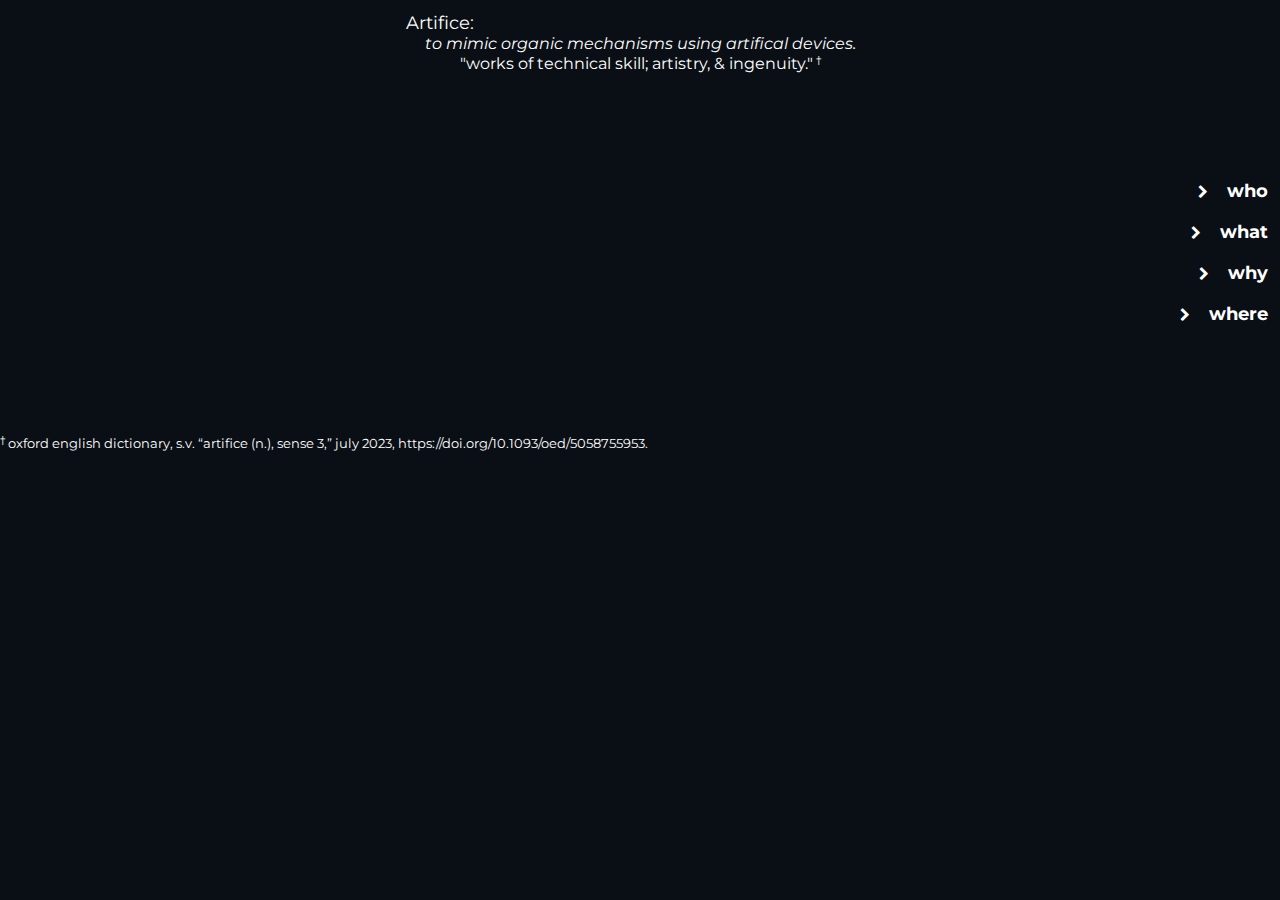
==== commit 37dbcad1: "about page" ====
--- a/about.html
+++ b/about.html
@@ -1,20 +1,75 @@
-<!DOCTYPE html>
+<!doctype html>
 <html>
 <head>
-<title>Artifice</title>
-<meta charset="UTF-8">
+<title>artifice</title>
+<meta charset="utf-8">
 <meta name="viewport" content="width=device-width, initial-scale=1">
 <link rel="stylesheet" href="web.css">
-<link rel="stylesheet" href="https://fonts.googleapis.com/css?family=Montserrat">
+<link rel="stylesheet" href="https://fonts.googleapis.com/css?family=montserrat">
 <link rel="stylesheet" href="https://cdnjs.cloudflare.com/ajax/libs/font-awesome/4.7.0/css/font-awesome.min.css">
 <style>
-body, h1,h2,h3,h4,h5,h6 {font-family: "Montserrat", sans-serif}
-/* Add a left margin to the "page content" that matches the width of the sidebar (120px) */
+body, h1,h2,h3,h4,h5,h6 {font-family: "montserrat", sans-serif}
+/* add a left margin to the "page content" that matches the width of the sidebar (120px) */
 #main {margin-left: 10vw}
 </style>
 </head>
 
 <body class="dark-blue">
-    <p>about</p>
+<div id="definition-quote">
+    <p class="artifice">Artifice:</p>
+    <i class="definition">to mimic organic mechanisms using artifical devices.</i><p class="definition">"works of technical skill; artistry, & ingenuity."<sup> †</sup></p>
+</div>
+<br>
+<br>
+<br>
+<br>
+<br>
+<div class="dropdown-group">
+    <section id="header1" class="noselect">
+        <input onclick="carrot()" type="checkbox" id="carrot1" class="carrot">
+        <label for="carrot1"><b>who</b></label>
+        <p class="hide">Lorem ipsum dolor sit amet, consectetur adipiscing elit, sed do eiusmod tempor incididunt ut labore et dolore magna aliqua. Ut enim ad minim veniam, quis nostrud exercitation ullamco laboris nisi ut aliquip ex ea commodo consequat. Duis aute irure dolor in reprehenderit in voluptate velit esse cillum dolore eu fugiat nulla pariatur. Excepteur sint occaecat cupidatat non proident, sunt in culpa qui officia deserunt mollit anim id est laborum.</p>
+    </section>
+    <br>
+    <section id="header2" class="noselect">
+        <input onclick="carrot()" type="checkbox" id="carrot2" class="carrot">
+        <label for="carrot2"><b>what</b></label>
+        <p class="hide">Lorem ipsum dolor sit amet, consectetur adipiscing elit, sed do eiusmod tempor incididunt ut labore et dolore magna aliqua. Ut enim ad minim veniam, quis nostrud exercitation ullamco laboris nisi ut aliquip ex ea commodo consequat. Duis aute irure dolor in reprehenderit in voluptate velit esse cillum dolore eu fugiat nulla pariatur. Excepteur sint occaecat cupidatat non proident, sunt in culpa qui officia deserunt mollit anim id est laborum.</p>
+    </section>
+    <br>
+    <section id="header3" class="noselect">
+        <input onclick="carrot()" type="checkbox" id="carrot3" class="carrot">
+        <label for="carrot3"><b>why</b></label>
+        <p class="hide">who content</p>
+    </section>
+    <br>
+    <section id="header4" class="noselect">
+        <input onclick="carrot()" type="checkbox" id="carrot4" class="carrot">
+        <label for="carrot4"><b>where</b></label>
+        <p class="hide">who content</p>
+    </section>
+    <script>
+        function carrot() {
+            var carrot1 = document.getElementById('carrot1').checked;
+            var carrot2 = document.getElementById('carrot2').checked;
+            var carrot3 = document.getElementById('carrot3').checked;
+            var carrot4 = document.getElementById('carrot4').checked;
+            var carrot1String = "\\f05"+(4 - carrot1);
+            var carrot2String = "\\f05"+(4 - carrot2);
+            var carrot3String = "\\f05"+(4 - carrot3);
+            var carrot4String = "\\f05"+(4 - carrot4);
+            document.styleSheets[0].addRule('#header1::before', 'content:"'+carrot1String+'";');
+            document.styleSheets[0].addRule('#header2::before', 'content:"'+carrot2String+'";');
+            document.styleSheets[0].addRule('#header3::before', 'content:"'+carrot3String+'";');
+            document.styleSheets[0].addRule('#header4::before', 'content:"'+carrot4String+'";');
+        }
+    </script>
+</div>
+<br>
+<br>
+<br>
+<br>
+<br>
+    <t class="bottom small"><sup>† </sup>oxford english dictionary, s.v. “artifice (n.), sense 3,” july 2023, <a href="https://doi.org/10.1093/oed/5058755953">https://doi.org/10.1093/oed/5058755953.</a></t>
 </body>
 </html>--- a/web.css
+++ b/web.css
@@ -15,8 +15,119 @@
     margin: 0;
 }
 
+sup {
+    font-size: 10px;
+}
+
+.small {
+    font-size: small;
+}
+
+.typing1 {
+    animation: typing .25s linear 0s;
+    overflow: hidden;
+    white-space: nowrap;
+    visibility: hidden;
+    animation-fill-mode: forwards;
+}
+
+.typing2 {
+    animation: typing .25s linear .25s;
+    overflow: hidden;
+    white-space: nowrap;
+    visibility: hidden;
+    animation-fill-mode: forwards;
+}
+
+.typing3 {
+    animation: typing .25s linear .5s;
+    overflow: hidden;
+    visibility: hidden;
+    animation-fill-mode: forwards;
+}
+
+.typing4 {
+    animation-name: typehide;
+    animation: typing .25s linear .75s;
+    overflow: hidden;
+    white-space: nowrap;
+    visibility: hidden;
+    animation-fill-mode: forwards;
+}
+
+.typing5 {
+    animation: typing .25s linear 1s;
+    overflow: hidden;
+    white-space: nowrap;
+    visibility: hidden;
+    animation-fill-mode: forwards;
+}
+
+.typing6 {
+    animation: typing .25s linear 1.25s;
+    overflow: hidden;
+    white-space: nowrap;
+    visibility: hidden;
+    animation-fill-mode: forwards;
+}
+
+.typing7 {
+    animation: typing .25s linear 1.5s;
+    overflow: hidden;
+    white-space: nowrap;
+    visibility: hidden;
+    animation-fill-mode: forwards;
+}
+
+.typing8 {
+    animation: typing .25s linear 1.75s;
+    overflow: hidden;
+    white-space: nowrap;
+    visibility: hidden;
+    animation-fill-mode: forwards;
+}
+
+.typing9 {
+    animation: typing .25s linear 2s;
+    overflow: hidden;
+    white-space: nowrap;
+    visibility: hidden;
+    animation-fill-mode: forwards;
+}
+
+.typing10 {
+    animation: typing .25s linear 2.25s;
+    overflow: hidden;
+    white-space: nowrap;
+    visibility: hidden;
+    animation-fill-mode: forwards;
+}
+
+.reveal {
+    animation: reveal 0s linear 2.5s;
+    opacity: 0;
+    animation-fill-mode: forwards;
+}
+
+@keyframes typing {
+    from {
+        visibility: visible;
+        width: 0;
+    }
+    to {
+        visibility: visible;
+        width: 100%;
+    }
+}
+
+@keyframes reveal {
+    to {
+        opacity: 100;
+    }
+}
+
 .bottom {
-    position: absolute;
+    position: static;
     bottom: 0vh;
 }
 
@@ -35,7 +146,7 @@
 }
 
 .hide {
-    display:none !important
+    display:none; 
 }
 
 @media (max-width: 600px) {
@@ -89,12 +200,21 @@
     color: white;
     margin: 0;
     padding: 0;
-    text-indent: 307px;
+    text-indent: min(307px, 51vw);
     border: transparent solid 0px;
     outline: none;
     text-decoration: none;
     resize: none;
     caret-color: #018911;
+}
+
+.back-to-home::before {
+    content: "";
+    width: min(120px, 22vw);
+    height: min(20px, 3vw);
+    background: transparent;
+    position: absolute;
+    z-index: 1000;
 }
 
 spline-viewer {
@@ -116,6 +236,113 @@
     position: absolute;
     top: 50%;
     transform: translateY(-50%);
+}
+
+#definition-quote {
+    width: 100vw;
+    display: grid;
+    margin-top: 12px;
+}
+
+#definition-quote .artifice {
+    margin: auto;
+    font-size: 18px;
+    padding-right: 400px;
+}
+
+#definition-quote .definition {
+    text-align: center;
+    margin: auto;
+}
+
+.dropdown-group {
+    display: grid;
+    margin: 12px;
+}
+
+.carrot {
+    display: none;    
+}
+
+#header1 {
+    display: inline;
+    font-size: 18px;
+    text-align: right;
+}
+
+#header2 {
+    display: inline;
+    font-size: 18px;
+    text-align: right;
+}
+
+#header3 {
+    display: inline;
+    font-size: 18px;
+    text-align: right;
+}
+
+#header4 {
+    display: inline;
+    font-size: 18px;
+    text-align: right;
+}
+
+#header1::before {
+    font-family: "fontawesome";
+    content: "\f054";
+    font-size: 14px;
+    padding-right: 14px;
+    padding-left: 14px;
+    padding-top: 4px;
+}
+
+#header2::before {
+    font-family: "fontawesome";
+    content: "\f054";
+    font-size: 14px;
+    padding-right: 14px;
+    padding-left: 14px;
+    padding-top: 4px;
+}
+
+#header3::before {
+    font-family: "fontawesome";
+    content: "\f054";
+    font-size: 14px;
+    padding-right: 14px;
+    padding-left: 14px;
+    padding-top: 4px;
+}
+
+#header4::before {
+    font-family: "fontawesome";
+    content: "\f054";
+    font-size: 14px;
+    padding-right: 14px;
+    padding-left: 14px;
+    padding-top: 4px;
+}
+
+.carrot ~ p {
+    text-align: left;
+    margin-top: 18px;
+}
+
+#carrot1:checked ~ p {
+    display: grid;
+}
+
+#carrot2:checked ~ p {
+    display: grid;
+}
+
+#carrot3:checked ~ p {
+    display: grid;
+}
+
+#carrot4:checked ~ p {
+    display: grid;
 }
 
 .ribbon-topleft {
@@ -198,6 +425,4 @@
 
 ::-webkit-scrollbar-thumb {
     background: #575757;
-}
-
-    +}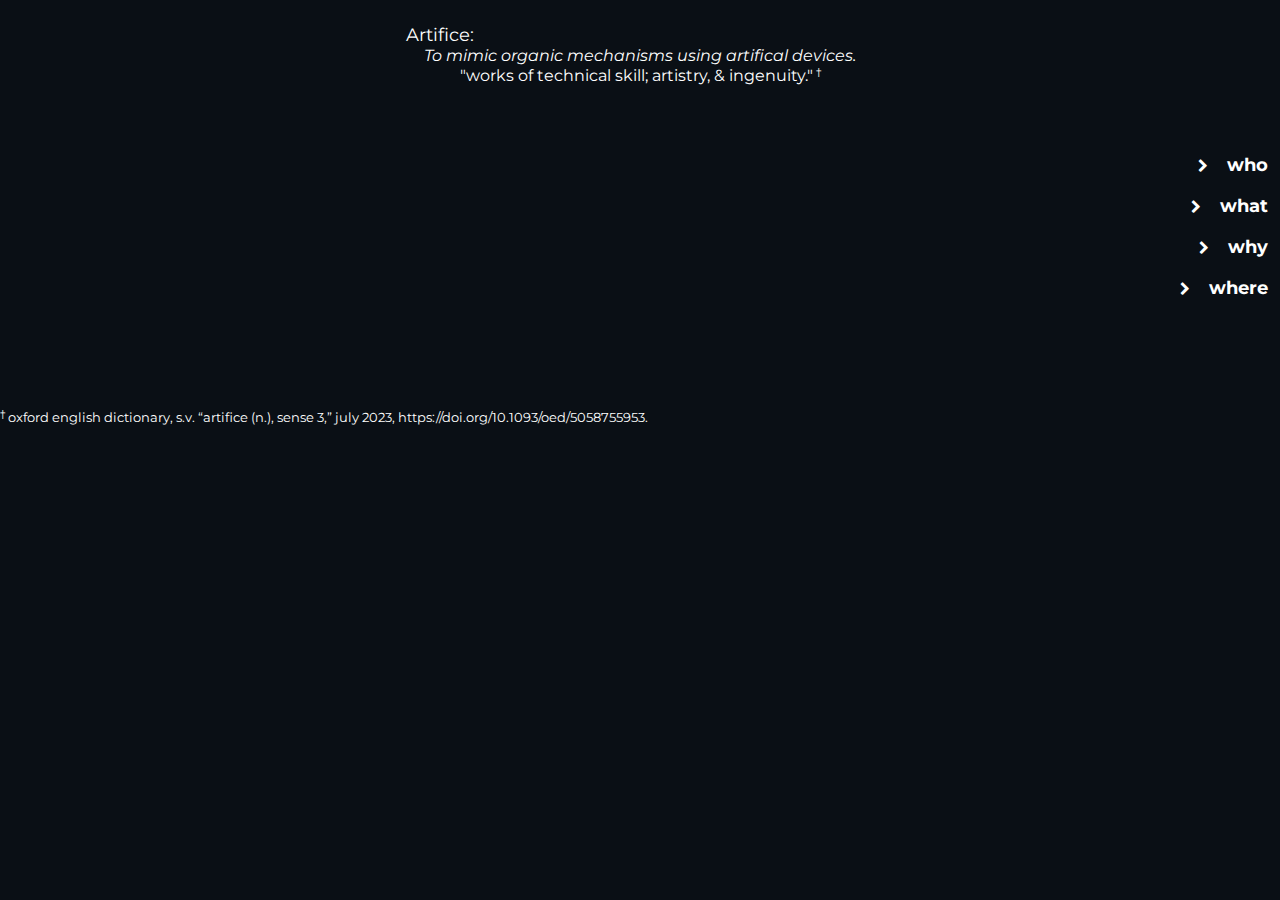
==== commit af12ff65: "about.html" ====
--- a/about.html
+++ b/about.html
@@ -17,10 +17,8 @@
 <body class="dark-blue">
 <div id="definition-quote">
     <p class="artifice">Artifice:</p>
-    <i class="definition">to mimic organic mechanisms using artifical devices.</i><p class="definition">"works of technical skill; artistry, & ingenuity."<sup> †</sup></p>
+    <i class="definition">To mimic organic mechanisms using artifical devices.</i><p class="definition">"works of technical skill; artistry, & ingenuity."<sup> †</sup></p>
 </div>
-<br>
-<br>
 <br>
 <br>
 <br>
--- a/web.css
+++ b/web.css
@@ -241,7 +241,7 @@
 #definition-quote {
     width: 100vw;
     display: grid;
-    margin-top: 12px;
+    margin-top: 24px;
 }
 
 #definition-quote .artifice {
@@ -327,6 +327,7 @@
 .carrot ~ p {
     text-align: left;
     margin-top: 18px;
+    margin-right: 10vw;
 }
 
 #carrot1:checked ~ p {
@@ -416,7 +417,7 @@
 }
 
 ::-webkit-scrollbar{
-	width: 3px;
+	width: 0px;
 }
 
 ::-webkit-scrollbar-track-piece {
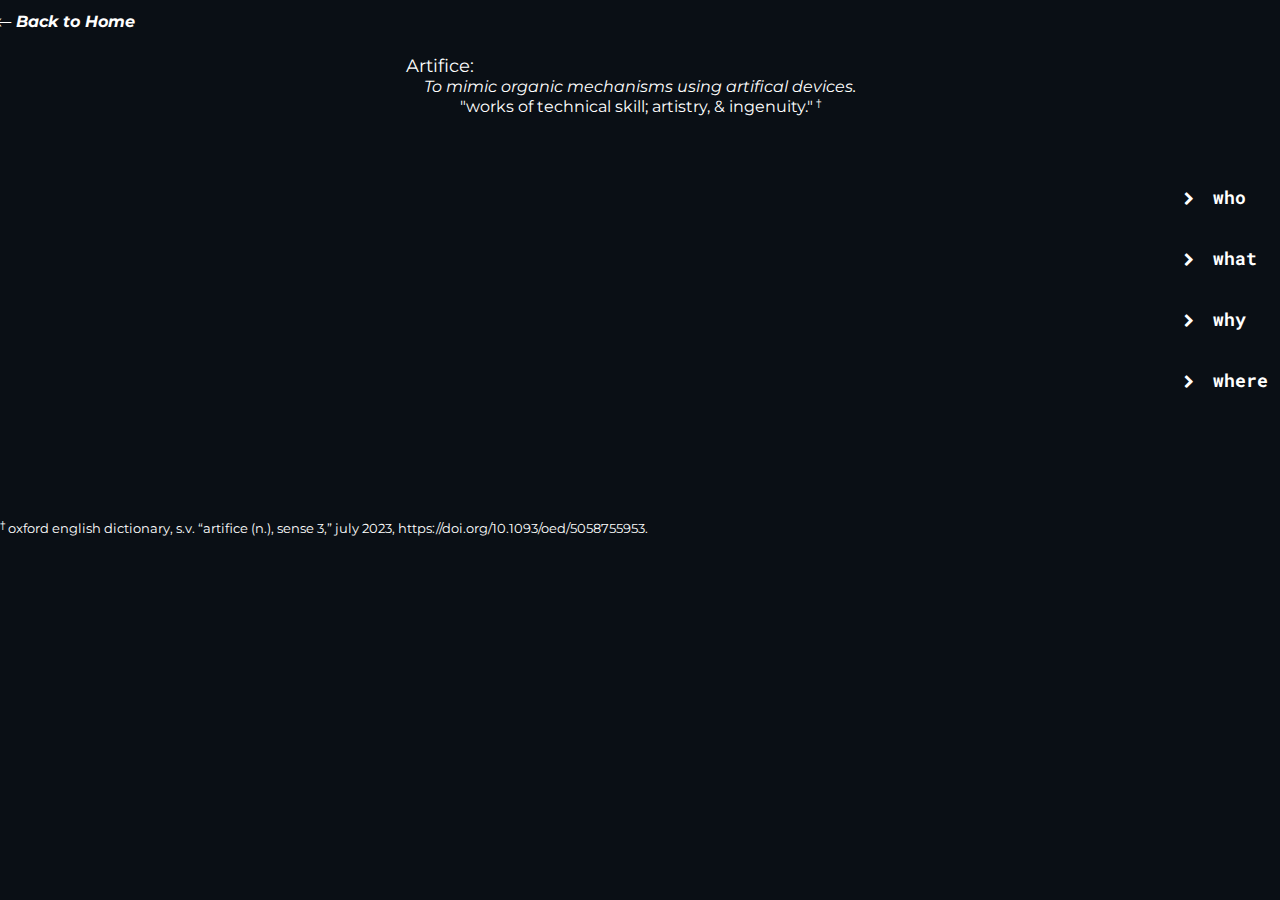
==== commit a37aa4ca: "about.html format" ====
--- a/about.html
+++ b/about.html
@@ -6,6 +6,7 @@
 <meta name="viewport" content="width=device-width, initial-scale=1">
 <link rel="stylesheet" href="web.css">
 <link rel="stylesheet" href="https://fonts.googleapis.com/css?family=montserrat">
+<link href="https://fonts.googleapis.com/css2?family=Roboto+Mono:ital,wght@0,100..700;1,100..700&display=swap" rel="stylesheet">
 <link rel="stylesheet" href="https://cdnjs.cloudflare.com/ajax/libs/font-awesome/4.7.0/css/font-awesome.min.css">
 <style>
 body, h1,h2,h3,h4,h5,h6 {font-family: "montserrat", sans-serif}
@@ -15,6 +16,7 @@
 </head>
 
 <body class="dark-blue">
+<p class="margin12"><a target="_self" href="https://artifice.engineering" class="back-to-home">  ⃪ <b><i>Back to Home</i></b></a></p>
 <div id="definition-quote">
     <p class="artifice">Artifice:</p>
     <i class="definition">To mimic organic mechanisms using artifical devices.</i><p class="definition">"works of technical skill; artistry, & ingenuity."<sup> †</sup></p>
@@ -25,26 +27,26 @@
 <div class="dropdown-group">
     <section id="header1" class="noselect">
         <input onclick="carrot()" type="checkbox" id="carrot1" class="carrot">
-        <label for="carrot1"><b>who</b></label>
-        <p class="hide">Lorem ipsum dolor sit amet, consectetur adipiscing elit, sed do eiusmod tempor incididunt ut labore et dolore magna aliqua. Ut enim ad minim veniam, quis nostrud exercitation ullamco laboris nisi ut aliquip ex ea commodo consequat. Duis aute irure dolor in reprehenderit in voluptate velit esse cillum dolore eu fugiat nulla pariatur. Excepteur sint occaecat cupidatat non proident, sunt in culpa qui officia deserunt mollit anim id est laborum.</p>
+        <label for="carrot1"><b>who&nbsp;&nbsp;</b></label>
+        <p class="invis">Lincoln Wagner<br></p>
     </section>
     <br>
     <section id="header2" class="noselect">
         <input onclick="carrot()" type="checkbox" id="carrot2" class="carrot">
-        <label for="carrot2"><b>what</b></label>
-        <p class="hide">Lorem ipsum dolor sit amet, consectetur adipiscing elit, sed do eiusmod tempor incididunt ut labore et dolore magna aliqua. Ut enim ad minim veniam, quis nostrud exercitation ullamco laboris nisi ut aliquip ex ea commodo consequat. Duis aute irure dolor in reprehenderit in voluptate velit esse cillum dolore eu fugiat nulla pariatur. Excepteur sint occaecat cupidatat non proident, sunt in culpa qui officia deserunt mollit anim id est laborum.</p>
+        <label for="carrot2"><b>what&nbsp;</b></label>
+        <p class="invis">Lorem ipsum dolor sit amet, consectetur adipiscing elit, sed do eiusmod tempor incididunt ut labore et dolore magna aliqua. Ut enim ad minim veniam, quis nostrud exercitation ullamco laboris nisi ut aliquip ex ea commodo consequat. Duis aute irure dolor in reprehenderit in voluptate velit esse cillum dolore eu fugiat nulla pariatur. Excepteur sint occaecat cupidatat non proident, sunt in culpa qui officia deserunt mollit anim id est laborum.</p>
     </section>
     <br>
     <section id="header3" class="noselect">
         <input onclick="carrot()" type="checkbox" id="carrot3" class="carrot">
-        <label for="carrot3"><b>why</b></label>
-        <p class="hide">who content</p>
+        <label for="carrot3"><b>why&nbsp;&nbsp;</b></label>
+        <p class="invis">who content</p>
     </section>
     <br>
     <section id="header4" class="noselect">
         <input onclick="carrot()" type="checkbox" id="carrot4" class="carrot">
         <label for="carrot4"><b>where</b></label>
-        <p class="hide">who content</p>
+        <p class="invis">who content</p>
     </section>
     <script>
         function carrot() {
--- a/web.css
+++ b/web.css
@@ -21,6 +21,10 @@
 
 .small {
     font-size: small;
+}
+
+.margin12 {
+    margin: 12px;
 }
 
 .typing1 {
@@ -126,7 +130,12 @@
     }
 }
 
-.bottom {
+div.bottom {
+    position: absolute;
+    bottom: 0vh;
+}
+
+t.bottom {
     position: static;
     bottom: 0vh;
 }
@@ -147,6 +156,10 @@
 
 .hide {
     display:none; 
+}
+
+.invis {
+    visibility: hidden;
 }
 
 @media (max-width: 600px) {
@@ -258,34 +271,35 @@
 .dropdown-group {
     display: grid;
     margin: 12px;
+    text-align: right;
 }
 
 .carrot {
     display: none;    
+}
+
+section > label {
+    font-family: "Roboto Mono", monospace;
 }
 
 #header1 {
     display: inline;
     font-size: 18px;
-    text-align: right;
 }
 
 #header2 {
     display: inline;
     font-size: 18px;
-    text-align: right;
 }
 
 #header3 {
     display: inline;
     font-size: 18px;
-    text-align: right;
 }
 
 #header4 {
     display: inline;
     font-size: 18px;
-    text-align: right;
 }
 
 #header1::before {
@@ -324,26 +338,121 @@
     padding-top: 4px;
 }
 
+section > label::before { 
+    content: '';
+    position: absolute;
+    overflow: hidden;
+    right: 112px;
+    transform: translateY(12px);
+    width: calc(100% - 124px);
+    height: 3px;
+    background-color: #334553;
+    visibility: hidden;
+}
+
+section > label::after { 
+    content: '';
+    position: absolute;
+    overflow: hidden;
+    left: 12px;
+    transform: translateY(12px);
+    width: 3px;
+    background-color: #334553;
+    visibility: hidden;
+}
+
+#header1 > input:checked ~ label::before {
+    animation: headerh 0.5s ease-out;
+    animation-fill-mode: forwards;
+}
+
+#header1 > input:checked ~ label::after {
+    animation: headerv 0.1s linear 0.5s;
+    animation-fill-mode: forwards;
+}
+
+#header2 > input:checked ~ label::before {
+    animation: headerh 0.5s ease-out;
+    animation-fill-mode: forwards;
+}
+
+#header2 > input:checked ~ label::after {
+    animation: headerv 0.1s linear 0.5s;
+    animation-fill-mode: forwards;
+}
+
+#header3 > input:checked ~ label::before {
+    animation: headerh 0.5s ease-out;
+    animation-fill-mode: forwards;
+}
+
+#header3 > input:checked ~ label::after {
+    animation: headerv 0.1s linear 0.5s;
+    animation-fill-mode: forwards;
+}
+
+#header4 > input:checked ~ label::before {
+    animation: headerh 0.5s ease-out;
+    animation-fill-mode: forwards;
+}
+
+#header4 > input:checked ~ label::after {
+    animation: headerv 0.1s linear 0.5s;
+    animation-fill-mode: forwards;
+}
+
+@keyframes headerh {
+   from {
+        width: 0%;
+        visibility: visible;
+   } 
+   to {
+        width: calc(100% - 124px);
+        visibility: visible;
+   }
+}
+
+@keyframes headerv {
+    from {
+         height: 0%;
+         visibility: visible;
+    } 
+    to {
+         height: 20px;
+         visibility: visible;
+    }
+ }
+
 .carrot ~ p {
     text-align: left;
     margin-top: 18px;
     margin-right: 10vw;
+    overflow: hidden;
+    height: 0;
 }
 
 #carrot1:checked ~ p {
-    display: grid;
+    transition: all 0.3s 0.7s;
+    visibility: visible;
+    height: 100%;
 }
 
 #carrot2:checked ~ p {
-    display: grid;
+    transition: all 0.3s 0.7s;
+    visibility: visible;
+    height: 100%;
 }
 
 #carrot3:checked ~ p {
-    display: grid;
+    transition: all 0.3s 0.7s;
+    visibility: visible;
+    height: 100%;
 }
 
 #carrot4:checked ~ p {
-    display: grid;
+    transition: all 0.3s 0.7s;
+    visibility: visible;
+    height: 100%;
 }
 
 .ribbon-topleft {
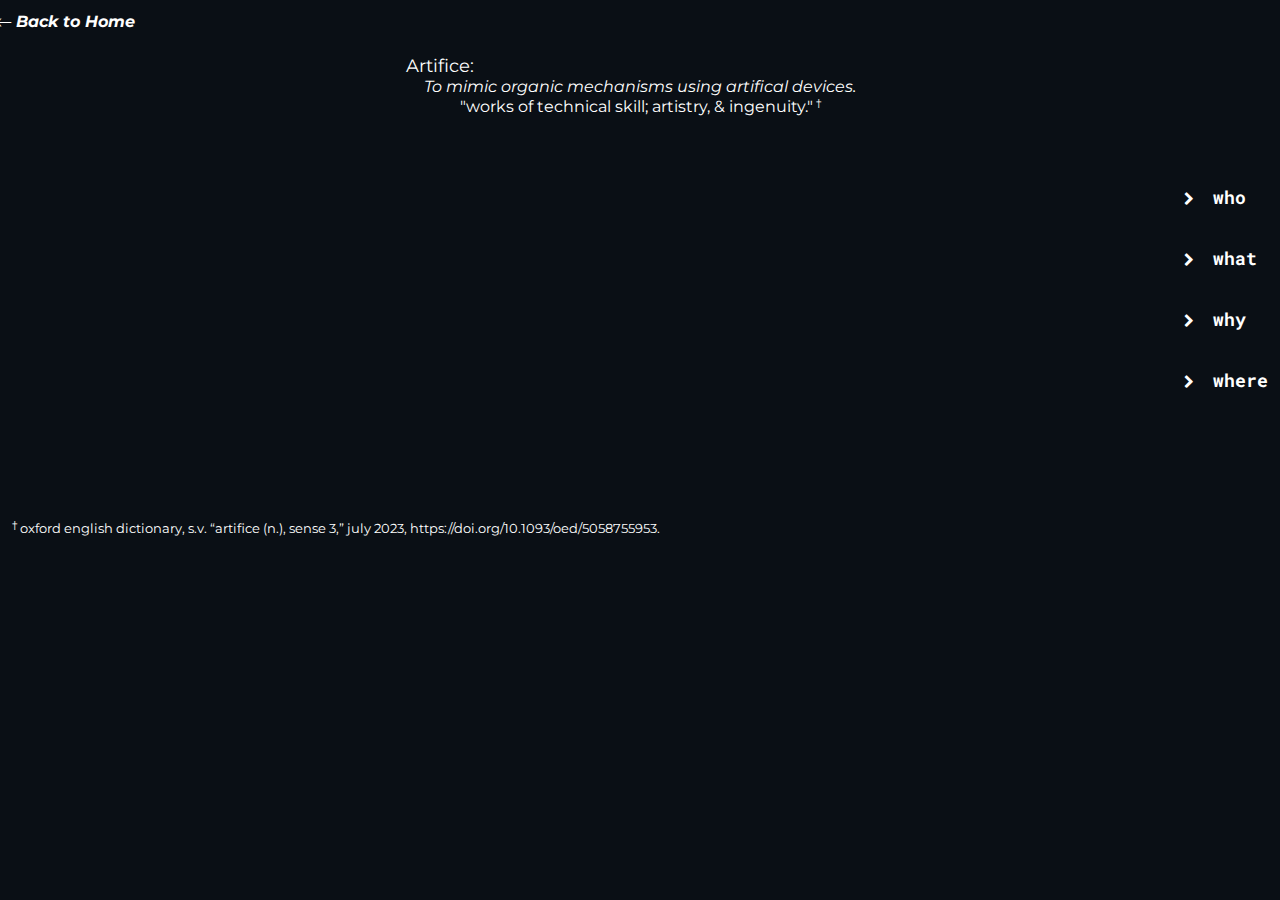
==== commit 2be75420: "about.html finished content" ====
--- a/about.html
+++ b/about.html
@@ -25,28 +25,44 @@
 <br>
 <br>
 <div class="dropdown-group">
+    <label class="clickable-area" for="carrot1"></label>
     <section id="header1" class="noselect">
         <input onclick="carrot()" type="checkbox" id="carrot1" class="carrot">
         <label for="carrot1"><b>who&nbsp;&nbsp;</b></label>
-        <p class="invis">Lincoln Wagner<br></p>
+        <p class="invis"><b>Lincoln Wagner</b> | Founder & CEO<br><br>I am an undergraduate student majoring in biomechanical engineering.
+        I work for a company that innovates medical devices for researchers and doctors at my University.
+        Replacement limb prosthetics engineering and research is my passion and my future carrer. I created Artifice
+        and this website from scratch to hold all of my future projects, ventures, and ideas.<br><br>I also play guitar and watch movies.</p>
     </section>
     <br>
+    <label class="clickable-area" for="carrot2"></label>
     <section id="header2" class="noselect">
         <input onclick="carrot()" type="checkbox" id="carrot2" class="carrot">
         <label for="carrot2"><b>what&nbsp;</b></label>
-        <p class="invis">Lorem ipsum dolor sit amet, consectetur adipiscing elit, sed do eiusmod tempor incididunt ut labore et dolore magna aliqua. Ut enim ad minim veniam, quis nostrud exercitation ullamco laboris nisi ut aliquip ex ea commodo consequat. Duis aute irure dolor in reprehenderit in voluptate velit esse cillum dolore eu fugiat nulla pariatur. Excepteur sint occaecat cupidatat non proident, sunt in culpa qui officia deserunt mollit anim id est laborum.</p>
+        <p class="invis">
+            The motto at the top of the page is a fitting definition for the word <t class="blue">artifice</t>; it also describes the ideas 
+            that come from <u class="blue">Artifice</u>.<br><br>Technology has consistently surpassed our physical abilities since 
+            the agricultural revoltion. Now it is beginning to surpass our understanding of its own 
+            underlying mechanims. This is the motivation.<br><br>One way of solving 
+            technological annihilation&mdash;whether it eliminates us or vice versa&mdash;is to meld with it.
+            <t class="blue">Artifice</t> will create artificial phantoms of organic human mechanisms in attempt
+            to acheive symbiosis before technology strays too far from our grasp.</p>
     </section>
     <br>
+    <label class="clickable-area" for="carrot3"></label>
     <section id="header3" class="noselect">
         <input onclick="carrot()" type="checkbox" id="carrot3" class="carrot">
         <label for="carrot3"><b>why&nbsp;&nbsp;</b></label>
-        <p class="invis">who content</p>
+        <p class="invis">I needed a repositiory for all my projects and ideas. <t class="blue">Artifice</t> may turn into a
+            more sophisticated company one day. Currently, it sells nothing and buys nothing.</p>
     </section>
     <br>
+    <label class="clickable-area" for="carrot4"></label>
     <section id="header4" class="noselect">
         <input onclick="carrot()" type="checkbox" id="carrot4" class="carrot">
         <label for="carrot4"><b>where</b></label>
-        <p class="invis">who content</p>
+        <p class="invis">As for now, <t class="blue">Artifice</t> only exists here online and as a social construct.
+            <br><br>[Future site of Artifice Discord Channel]</p>
     </section>
     <script>
         function carrot() {
@@ -70,6 +86,6 @@
 <br>
 <br>
 <br>
-    <t class="bottom small"><sup>† </sup>oxford english dictionary, s.v. “artifice (n.), sense 3,” july 2023, <a href="https://doi.org/10.1093/oed/5058755953">https://doi.org/10.1093/oed/5058755953.</a></t>
+    <t class="bottom small margin12"><sup>† </sup>oxford english dictionary, s.v. “artifice (n.), sense 3,” july 2023, <a href="https://doi.org/10.1093/oed/5058755953">https://doi.org/10.1093/oed/5058755953.</a></t>
 </body>
 </html>--- a/web.css
+++ b/web.css
@@ -25,6 +25,10 @@
 
 .margin12 {
     margin: 12px;
+}
+
+.blue {
+    color: lightblue;
 }
 
 .typing1 {
@@ -263,9 +267,17 @@
     padding-right: 400px;
 }
 
+#definition-quote .artifice:hover {
+    font-size: 24px;
+}
+
 #definition-quote .definition {
     text-align: center;
     margin: auto;
+}
+
+#definition-quote .definition:hover {
+    font-size: 18px;
 }
 
 .dropdown-group {
@@ -348,6 +360,14 @@
     height: 3px;
     background-color: #334553;
     visibility: hidden;
+}
+
+.clickable-area::before {
+    content: "";
+    position: absolute;
+    left: 0;
+    width: 100vw;
+    height: 20px;
 }
 
 section > label::after { 
